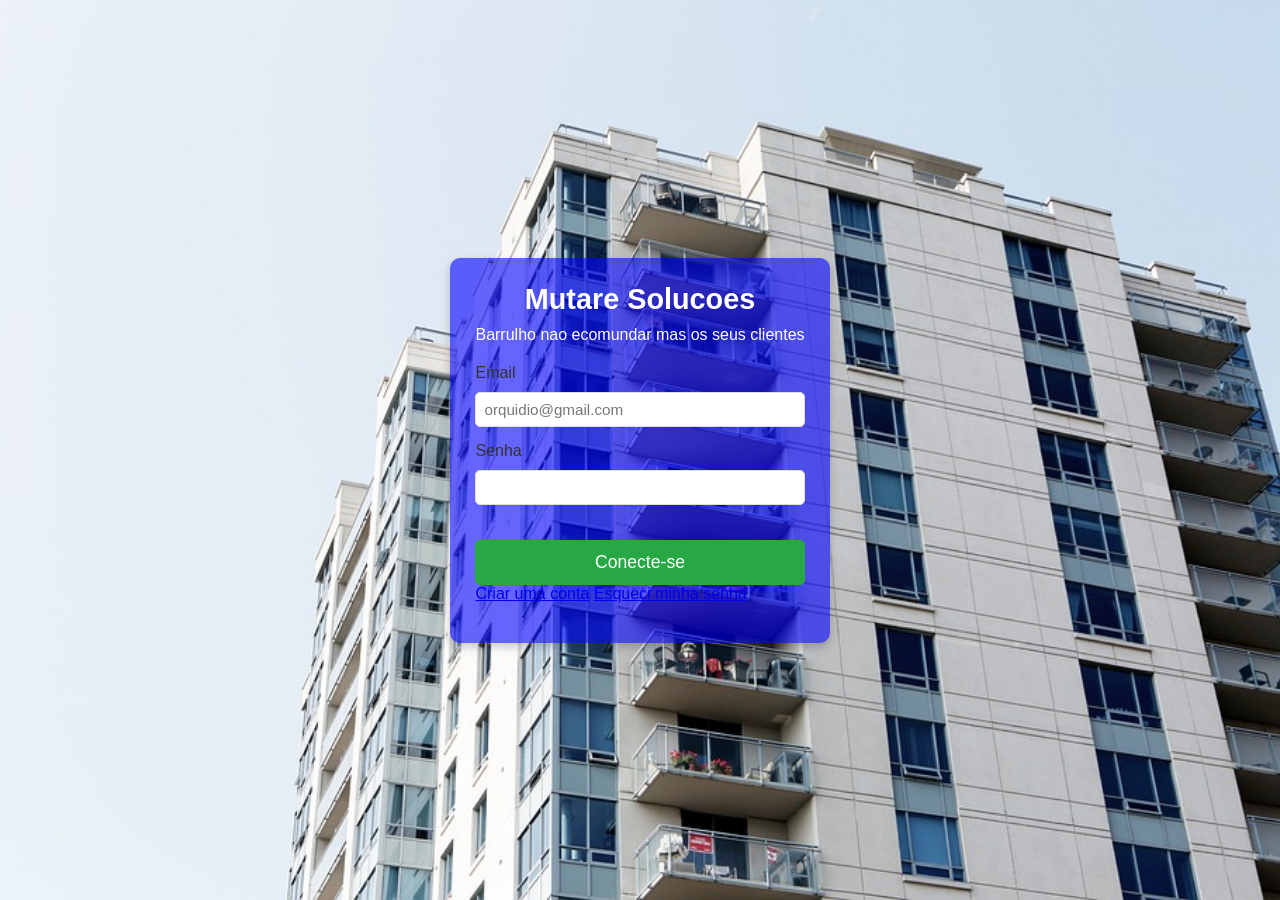
==== index.html @ 724ce1d7 "inicial commit" ====
<!DOCTYPE html>
<html lang="pt-br">
<head>
    <meta charset="UTF-8">
    <meta name="viewport" content="width=device-width, initial-scale=1.0">
    <link rel="stylesheet" href="/css/style.css">
    <title>Login</title>
</head>
<body>
    <div class="contenier">
        <div class="login">
            <div class="header">
                <h1> Mutare Solucoes </h1>
                <span> Barrulho nao ecomundar mas os seus clientes </span>
            </div>
            <div class="contenier-form">
                <!-- Alterar a action para o link da tela MenuP -->
                <form action="telaMenuP.html" method="GET">
                    <div>
                        <label for="email">Email</label>
                        <input type="email" placeholder="orquidio@gmail.com" id="email" required/>
                    </div>
                    <div>
                        <label for="password">Senha</label>
                        <input type="password" id="password" required/>
                    </div>
                    <!-- Botão de login que envia o formulário e redireciona para MenuP -->
                    <input type="submit" value="Conecte-se"/>
                    <div class="signup">
                        <a href="/telaCadastro.html">Criar uma conta</a>
                        <a href="#">Esqueci minha senha</a>
                    </div>
                </form>
            </div>
        </div>
    </div>
</body>
</html>
---- css/style.css ----
/* Reset de estilos */
* {
    margin: 0;
    padding: 0;
    box-sizing: border-box;
}

/* Estilo global do body */
body {
    height: 100vh;
    background: 
        url("/assets/condo-2618421_960_720.jpg") no-repeat center center fixed, /* Imagem de fundo */
        rgba(0, 0, 255, 0.5); /* Fundo azul com opacidade */
    background-size: cover; /* Faz a imagem cobrir toda a tela */
    background-repeat: no-repeat;
    display: flex; /* Usando flexbox para o conteúdo */
    justify-content: center; /* Centraliza horizontalmente */
    align-items: center; /* Centraliza verticalmente */
    font-family: Arial, sans-serif; /* Fonte padrão */
}

/* Estilo comum para containers e formulários */
.contenier {
    width: 100%;
    max-width: 380px; /* Largura ajustada para tornar o formulário mais compacto */
    background: rgba(0, 0, 255, 0.6); /* Cor de fundo azul com opacidade */
    padding: 25px;
    border-radius: 10px;
    box-shadow: 0 4px 10px rgba(0, 0, 0, 0.2); /* Sombra para o contêiner */
    display: flex;
    flex-direction: column;
    align-items: center;
}

/* Estilo do cabeçalho do formulário */
.header {
    text-align: center;
    color: white;
    margin-bottom: 20px;
}

.header h1 {
    font-size: 1.8rem;
    margin-bottom: 10px;
}

.header span {
    font-size: 1rem;
    display: block;
    margin-bottom: 20px;
}

/* Formulários */
.contenier-form {
    width: 100%;
}

form div {
    margin-bottom: 15px;
    width: 100%;
}

form label {
    display: block;
    font-size: 1rem;
    margin-bottom: 5px;
    color: white;
}

form input[type="email"],
form input[type="password"],
form input[type="text"],
form select,
form textarea,
form input[type="file"] {
    width: 100%;
    padding: 8px; /* Menos padding para ajustar o tamanho dos campos */
    margin-top: 5px;
    font-size: 0.95rem; /* Tamanho de fonte ajustado para caber melhor */
    border-radius: 5px;
    border: 1px solid #ddd;
}

/* Textarea para descrição */
form textarea {
    min-height: 100px; /* Ajustando altura do textarea */
    resize: vertical; /* Permite redimensionar apenas verticalmente */
}

/* Botão de envio do formulário */
form input[type="submit"] {
    width: 100%;
    padding: 12px 0; /* Ajustando o padding para tornar o botão mais proporcional */
    font-size: 1.1rem; /* Tamanho de fonte ligeiramente maior para o botão */
    background-color: #28a745;
    color: white;
    border: none;
    border-radius: 5px;
    cursor: pointer;
    margin-top: 20px;
    transition: background-color 0.3s ease;
}

form input[type="submit"]:hover {
    background-color: #218838;
}

/* Ajustes para inputs de arquivo */
form input[type="file"] {
    padding: 5px;
    border: none;
    background-color: #f7f7f7;
}

/* ---------------------------- Estilos para o Menu Principal (Com Sidebar) ---------------------------- */

/* Aplica o estilo de Menu Principal apenas quando a classe "menu-principal" está presente no body */
body.menu-principal {
    display: flex;
}

/* Sidebar (Menu Lateral) */
.sidebar {
    width: 250px;
    background-color: #007bff;
    color: white;
    padding: 20px;
    position: fixed; /* Fixa a sidebar no topo à esquerda */
    height: 100vh; /* Preenche toda a altura da tela */
    top: 0;
    left: 0;
    display: flex;
    flex-direction: column;
    align-items: flex-start; /* Alinha o conteúdo do menu à esquerda */
}

.sidebar .logo {
    text-align: center;
    margin-bottom: 40px;
}

.sidebar .logo img {
    width: 60px;
    height: auto;
    margin-bottom: 10px;
}

.sidebar nav ul {
    list-style: none;
    width: 100%;
    padding: 0;
}

.sidebar nav ul li {
    margin-bottom: 20px;
}

.sidebar nav ul li a {
    text-decoration: none;
    color: white;
    font-size: 1rem;
    display: block;
    padding: 10px;
    border-radius: 5px;
    transition: background-color 0.3s;
}

.sidebar nav ul li a:hover {
    background-color: #0056b3;
}

/* Conteúdo Principal (com a Sidebar) */
.main-content {
    margin-left: 250px; /* Espaço à esquerda para a sidebar */
    padding: 20px;
    flex-grow: 1;
}

/* Estilo para a tela de Cadastro de Residência */
h2 {
    font-size: 2rem;
    color: #333;
    margin-bottom: 20px;
}

/* Estilo para os campos do formulário de Residência */
form div {
    margin-bottom: 15px;
    width: 100%;
}

form label {
    display: block;
    font-size: 1rem;
    margin-bottom: 5px;
    color: #333;
}

form input[type="text"],
form textarea,
form input[type="file"] {
    width: 100%;
    padding: 8px; /* Ajuste do tamanho dos campos */
    margin-top: 5px;
    font-size: 0.95rem; /* Fontes menores para ajustar o tamanho */
    border-radius: 5px;
    border: 1px solid #ddd;
}

/* Textarea para Descrição da Residência */
form textarea {
    min-height: 100px; /* Ajustando a altura da área de texto */
}

/* Estilo para o botão de envio do formulário de Residência */
form input[type="submit"] {
    width: 100%;
    padding: 12px 0; /* Ajustando o padding do botão */
    font-size: 1.1rem;
    background-color: #28a745;
    color: white;
    border: none;
    border-radius: 5px;
    cursor: pointer;
    margin-top: 20px;
    transition: background-color 0.3s ease;
}

form input[type="submit"]:hover {
    background-color: #218838;
}

/* Ajustes para inputs de arquivo */
form input[type="file"] {
    padding: 5px;
    border: none;
    background-color: #f7f7f7;
}

/* ---------------------------- Estilos para outras páginas ---------------------------- */

/* Formatação para telas com conteúdo centralizado (como Cadastro e Login) */
body:not(.menu-principal) {
    display: flex;
    justify-content: center; /* Centraliza conteúdo para outras telas */
    align-items: center;
    height: 100vh;
}

.content {
    /* Área principal do conteúdo */
}
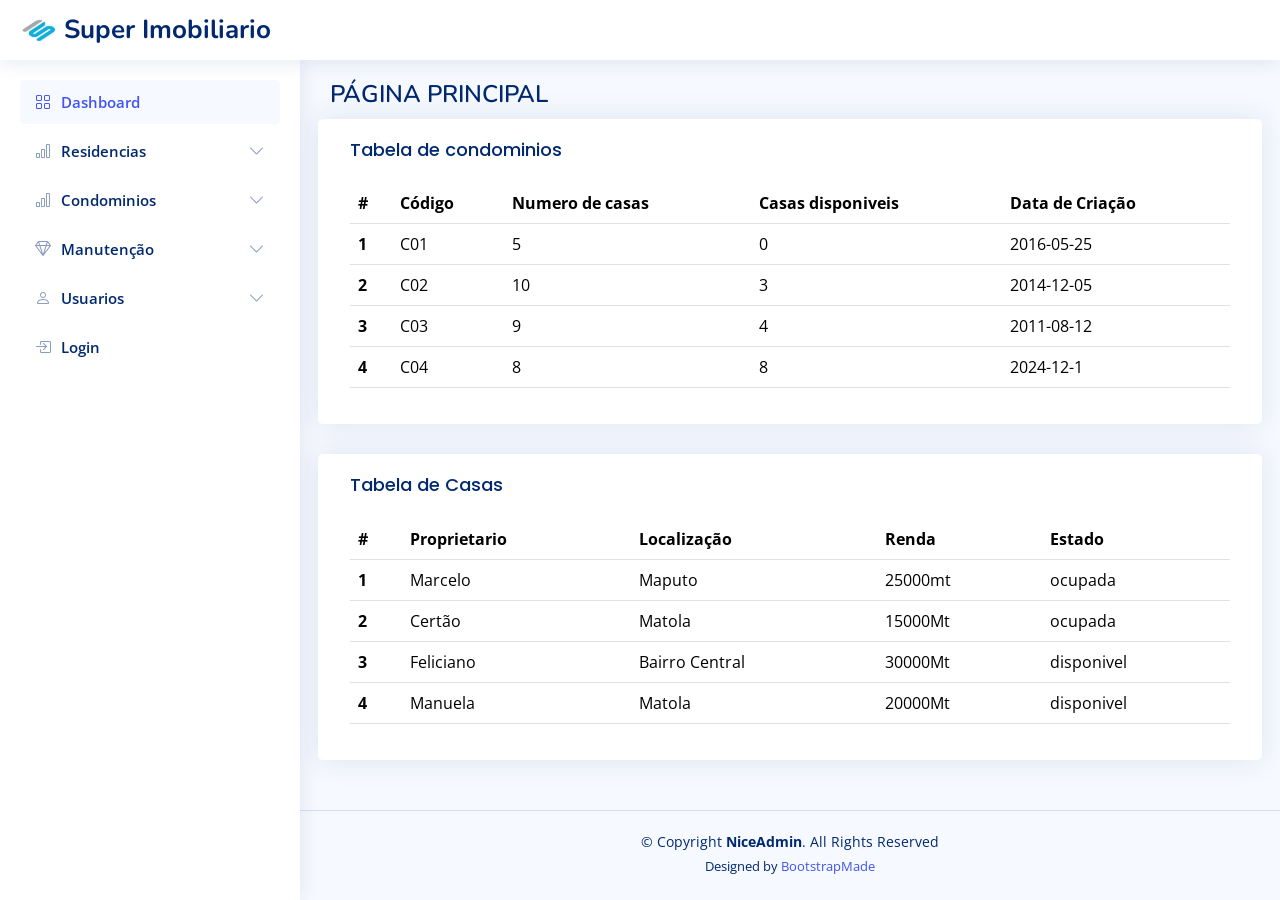
==== commit fb467dcd: "control commit" ====
--- a/index.html
+++ b/index.html
@@ -1,38 +1,313 @@
 <!DOCTYPE html>
-<html lang="pt-br">
+<html lang="en">
+
 <head>
-    <meta charset="UTF-8">
-    <meta name="viewport" content="width=device-width, initial-scale=1.0">
-    <link rel="stylesheet" href="/css/style.css">
-    <title>Login</title>
+  <meta charset="utf-8">
+  <meta content="width=device-width, initial-scale=1.0" name="viewport">
+
+  <title>Admin Imobiliario</title>
+  <meta content="" name="description">
+  <meta content="" name="keywords">
+
+  <!-- Favicons -->
+  <link href="assets/img/mutareLogo.jpg" rel="icon">
+  <link href="assets/img/mutareLogo.jpg" rel="icon">
+
+  <!-- Google Fonts -->
+  <link href="https://fonts.gstatic.com" rel="preconnect">
+  <link href="https://fonts.googleapis.com/css?family=Open+Sans:300,300i,400,400i,600,600i,700,700i|Nunito:300,300i,400,400i,600,600i,700,700i|Poppins:300,300i,400,400i,500,500i,600,600i,700,700i" rel="stylesheet">
+
+  <!-- Vendor CSS Files -->
+  <link href="assets/vendor/bootstrap/css/bootstrap.min.css" rel="stylesheet">
+  <link href="assets/vendor/bootstrap-icons/bootstrap-icons.css" rel="stylesheet">
+  <link href="assets/vendor/boxicons/css/boxicons.min.css" rel="stylesheet">
+  <link href="assets/vendor/quill/quill.snow.css" rel="stylesheet">
+  <link href="assets/vendor/quill/quill.bubble.css" rel="stylesheet">
+  <link href="assets/vendor/remixicon/remixicon.css" rel="stylesheet">
+  <link href="assets/vendor/simple-datatables/style.css" rel="stylesheet">
+
+  <!-- Template Main CSS File -->
+  <link href="assets/css/style.css" rel="stylesheet">
 </head>
+
 <body>
-    <div class="contenier">
-        <div class="login">
-            <div class="header">
-                <h1> Mutare Solucoes </h1>
-                <span> Barrulho nao ecomundar mas os seus clientes </span>
-            </div>
-            <div class="contenier-form">
-                <!-- Alterar a action para o link da tela MenuP -->
-                <form action="telaMenuP.html" method="GET">
-                    <div>
-                        <label for="email">Email</label>
-                        <input type="email" placeholder="orquidio@gmail.com" id="email" required/>
-                    </div>
-                    <div>
-                        <label for="password">Senha</label>
-                        <input type="password" id="password" required/>
-                    </div>
-                    <!-- Botão de login que envia o formulário e redireciona para MenuP -->
-                    <input type="submit" value="Conecte-se"/>
-                    <div class="signup">
-                        <a href="/telaCadastro.html">Criar uma conta</a>
-                        <a href="#">Esqueci minha senha</a>
-                    </div>
-                </form>
-            </div>
+
+  <!-- ======= Header ======= -->
+  <header id="header" class="header fixed-top d-flex align-items-center">
+
+    <div class="d-flex align-items-center justify-content-between">
+
+      <a href="index.html" class="logo d-flex align-items-center">
+        <img src="assets/img/mutareLogo.jpg" alt="">
+        <span class="d-none d-lg-block">Super Imobiliario</span>
+      </a>
+    </div><!-- End Logo -->
+
+  </header><!-- End Header -->
+
+  <!-- ======= Sidebar ======= -->
+  <aside id="sidebar" class="sidebar">
+
+    <ul class="sidebar-nav" id="sidebar-nav">
+
+      <!-- Dashboard Nav -->
+      <li class="nav-item">
+        <a class="nav-link " href="index.html">
+          <i class="bi bi-grid"></i>
+          <span>Dashboard</span>
+        </a>
+      </li><!-- End Dashboard Nav -->
+
+      <!-- Residencias Nav -->
+      <li class="nav-item">
+        <a class="nav-link collapsed" data-bs-target="#concurso-nav" data-bs-toggle="collapse" href="#">
+          <i class="bi bi-bar-chart"></i><span>Residencias</span><i class="bi bi-chevron-down ms-auto"></i>
+        </a>
+        <ul id="concurso-nav" class="nav-content collapse " data-bs-parent="#sidebar-nav">
+          <li>
+            <a href="pages-Criar Nova Residencia.html">
+              <i class="bi bi-circle"></i><span>Nova Residencia</span>
+            </a>
+          </li>
+          <li>
+            <a href="pages-Listar Residencias.html">
+              <i class="bi bi-circle"></i><span>Listar</span>
+            </a>
+          </li>
+        </ul>
+      </li><!-- End Residencias Nav -->
+
+      <!-- Condominios Nav -->
+      <li class="nav-item">
+              <a class="nav-link collapsed" data-bs-target="#material-nav" data-bs-toggle="collapse" href="#">
+                <i class="bi bi-bar-chart"></i><span>Condominios</span><i class="bi bi-chevron-down ms-auto"></i>
+              </a>
+              <ul id="material-nav" class="nav-content collapse " data-bs-parent="#sidebar-nav">
+                <li>
+                  <a href="pages-Criar Novo Condominio.html">
+                    <i class="bi bi-circle"></i><span>Criar Novo</span>
+                  </a>
+                </li>
+                <li>
+                  <a href="pages-Listar Condominio.html">
+                    <i class="bi bi-circle"></i><span>Listar</span>
+                  </a>
+                </li>
+              </ul>
+      </li><!-- Condominios Nav -->
+
+      <!-- manutenção Nav -->
+      <li class="nav-item">
+              <a class="nav-link collapsed" data-bs-target="#manutenção-nav" data-bs-toggle="collapse" href="#">
+                <i class="bi bi-gem"></i><span>Manutenção</span><i class="bi bi-chevron-down ms-auto"></i>
+              </a>
+              <ul id="manutenção-nav" class="nav-content collapse " data-bs-parent="#sidebar-nav">
+                <li>
+                  <a href="pages-Criar Nova Manutencao.html">
+                    <i class="bi bi-circle"></i><span>Criar Novo</span>
+                  </a>
+                </li>
+                <li>
+                  <a href="pages-Listar Manutencoes.html">
+                    <i class="bi bi-circle"></i><span>Listar</span>
+                  </a>
+                </li>
+              </ul>
+      </li><!-- Manutenções Nav -->
+
+      <!-- Usuarios Nav -->
+      <li class="nav-item">
+        <a class="nav-link collapsed" data-bs-target="#funcionario-nav" data-bs-toggle="collapse" href="#">
+          <i class="bi bi-person"></i><span>Usuarios</span><i class="bi bi-chevron-down ms-auto"></i>
+        </a>
+        <ul id="funcionario-nav" class="nav-content collapse " data-bs-parent="#sidebar-nav">
+          <li>
+            <a href="pages-Criar Novo Usuario.html">
+              <i class="bi bi-circle"></i><span>Novo Usuario</span>
+            </a>
+          </li>
+          <li>
+            <a href="pages-Listar Usuarios.html">
+              <i class="bi bi-circle"></i><span>Listar</span>
+            </a>
+          </li>
+          <li>
+            <a href="pages-Perfil Usuario.html">
+              <i class="bi bi-circle"></i><span>Perfil</span>
+            </a>
+          </li>
+        </ul>
+      </li><!-- End Usuarios Nav -->
+
+      <!-- Login Page Nav -->
+      <li class="nav-item">
+        <a class="nav-link collapsed" href="pages-login.html">
+          <i class="bi bi-box-arrow-in-right"></i>
+          <span>Login</span>
+        </a>
+      </li><!-- End Login Page Nav -->
+
+    </ul>
+
+  </aside><!-- End Sidebar-->
+
+  <!-- ======= Main ======= -->
+  <main id="main" class="main">
+
+    <div class="pagetitle">
+      <h1>PÁGINA PRINCIPAL</h1>
+
+    </div><!-- End Page Title -->
+
+    <!-- Condominios -->
+    <section class="section faq">
+      <div class="row">
+      
+        <div class="card">
+          <div class="card-body">
+            <h5 class="card-title">Tabela de condominios</h5>
+
+            <!-- Table with hoverable rows -->
+            <table class="table table-hover">
+              <thead>
+                <tr>
+                  <th scope="col">#</th>
+                  <th scope="col">Código</th>
+                  <th scope="col">Numero de casas</th>
+                  <th scope="col">Casas disponiveis</th>
+                  <th scope="col">Data de Criação</th>
+                </tr>
+              </thead>
+              <tbody>
+                <tr>
+                  <th scope="row">1</th>
+                  <td>C01</td>
+                  <td>5</td>
+                  <td>0</td>
+                  <td>2016-05-25</td>
+                </tr>
+                <tr>
+                  <th scope="row">2</th>
+                  <td>C02</td>
+                  <td>10</td>
+                  <td>3</td>
+                  <td>2014-12-05</td>
+                </tr>
+                <tr>
+                  <th scope="row">3</th>
+                  <td>C03</td>
+                  <td>9</td>
+                  <td>4</td>
+                  <td>2011-08-12</td>
+                </tr>
+                <tr>
+                  <th scope="row">4</th>
+                  <td>C04</td>
+                  <td>8</td>
+                  <td>8</td>
+                  <td>2024-12-1</td>
+                </tr>
+              </tbody>
+            </table>
+            <!-- End Table with hoverable rows -->
+
+          </div>
         </div>
+
+      </div>
+
+    </section><!-- End Condominios -->
+
+    <!-- Casas -->
+    <section class="section faq">
+      <div class="row">
+      
+        <div class="card">
+          <div class="card-body">
+            <h5 class="card-title">Tabela de Casas</h5>
+
+            <!-- Table with hoverable rows -->
+            <table class="table table-hover">
+              <thead>
+                <tr>
+                  <th scope="col">#</th>
+                  <th scope="col">Proprietario</th>
+                  <th scope="col">Localização</th>
+                  <th scope="col">Renda</th>
+                  <th scope="col">Estado</th>
+                </tr>
+              </thead>
+              <tbody>
+                <tr>
+                  <th scope="row">1</th>
+                  <td>Marcelo</td>
+                  <td>Maputo</td>
+                  <td>25000mt</td>
+                  <td>ocupada</td>
+                </tr>
+                <tr>
+                  <th scope="row">2</th>
+                  <td>Certão</td>
+                  <td>Matola</td>
+                  <td>15000Mt</td>
+                  <td>ocupada</td>
+                </tr>
+                <tr>
+                  <th scope="row">3</th>
+                  <td>Feliciano</td>
+                  <td>Bairro Central</td>
+                  <td>30000Mt</td>
+                  <td>disponivel</td>
+                </tr>
+                <tr>
+                  <th scope="row">4</th>
+                  <td>Manuela</td>
+                  <td>Matola</td>
+                  <td>20000Mt</td>
+                  <td>disponivel</td>
+                </tr>
+              </tbody>
+            </table>
+            <!-- End Table with hoverable rows -->
+
+          </div>
+        </div>
+
+      </div>
+
+    </section><!-- End Casas -->
+
+  </main><!-- End Main -->
+
+  <!-- ======= Footer ======= -->
+  <footer id="footer" class="footer">
+    <div class="copyright">
+      &copy; Copyright <strong><span>NiceAdmin</span></strong>. All Rights Reserved
     </div>
+    <div class="credits">
+      <!-- All the links in the footer should remain intact. -->
+      <!-- You can delete the links only if you purchased the pro version. -->
+      <!-- Licensing information: https://bootstrapmade.com/license/ -->
+      <!-- Purchase the pro version with working PHP/AJAX contact form: https://bootstrapmade.com/nice-admin-bootstrap-admin-html-template/ -->
+      Designed by <a href="https://bootstrapmade.com/">BootstrapMade</a>
+    </div>
+  </footer><!-- End Footer -->
+
+  <a href="#" class="back-to-top d-flex align-items-center justify-content-center"><i class="bi bi-arrow-up-short"></i></a>
+
+  <!-- Vendor JS Files -->
+  <script src="assets/vendor/apexcharts/apexcharts.min.js"></script>
+  <script src="assets/vendor/bootstrap/js/bootstrap.bundle.min.js"></script>
+  <script src="assets/vendor/chart.js/chart.umd.js"></script>
+  <script src="assets/vendor/echarts/echarts.min.js"></script>
+  <script src="assets/vendor/quill/quill.js"></script>
+  <script src="assets/vendor/simple-datatables/simple-datatables.js"></script>
+  <script src="assets/vendor/tinymce/tinymce.min.js"></script>
+  <script src="assets/vendor/php-email-form/validate.js"></script>
+
+  <!-- Template Main JS File -->
+  <script src="assets/js/main.js"></script>
+
 </body>
-</html>
+
+</html>
--- a/assets/vendor/quill/quill.snow.css
+++ b/assets/vendor/quill/quill.snow.css
@@ -0,0 +1,10 @@
+/*!
+ * Quill Editor v2.0.2
+ * https://quilljs.com
+ * Copyright (c) 2017-2024, Slab
+ * Copyright (c) 2014, Jason Chen
+ * Copyright (c) 2013, salesforce.com
+ */
+.ql-container{box-sizing:border-box;font-family:Helvetica,Arial,sans-serif;font-size:13px;height:100%;margin:0;position:relative}.ql-container.ql-disabled .ql-tooltip{visibility:hidden}.ql-container:not(.ql-disabled) li[data-list=checked] > .ql-ui,.ql-container:not(.ql-disabled) li[data-list=unchecked] > .ql-ui{cursor:pointer}.ql-clipboard{left:-100000px;height:1px;overflow-y:hidden;position:absolute;top:50%}.ql-clipboard p{margin:0;padding:0}.ql-editor{box-sizing:border-box;counter-reset:list-0 list-1 list-2 list-3 list-4 list-5 list-6 list-7 list-8 list-9;line-height:1.42;height:100%;outline:none;overflow-y:auto;padding:12px 15px;tab-size:4;-moz-tab-size:4;text-align:left;white-space:pre-wrap;word-wrap:break-word}.ql-editor > *{cursor:text}.ql-editor p,.ql-editor ol,.ql-editor pre,.ql-editor blockquote,.ql-editor h1,.ql-editor h2,.ql-editor h3,.ql-editor h4,.ql-editor h5,.ql-editor h6{margin:0;padding:0}@supports (counter-set:none){.ql-editor p,.ql-editor h1,.ql-editor h2,.ql-editor h3,.ql-editor h4,.ql-editor h5,.ql-editor h6{counter-set:list-0 list-1 list-2 list-3 list-4 list-5 list-6 list-7 list-8 list-9}}@supports not (counter-set:none){.ql-editor p,.ql-editor h1,.ql-editor h2,.ql-editor h3,.ql-editor h4,.ql-editor h5,.ql-editor h6{counter-reset:list-0 list-1 list-2 list-3 list-4 list-5 list-6 list-7 list-8 list-9}}.ql-editor table{border-collapse:collapse}.ql-editor td{border:1px solid #000;padding:2px 5px}.ql-editor ol{padding-left:1.5em}.ql-editor li{list-style-type:none;padding-left:1.5em;position:relative}.ql-editor li > .ql-ui:before{display:inline-block;margin-left:-1.5em;margin-right:.3em;text-align:right;white-space:nowrap;width:1.2em}.ql-editor li[data-list=checked] > .ql-ui,.ql-editor li[data-list=unchecked] > .ql-ui{color:#777}.ql-editor li[data-list=bullet] > .ql-ui:before{content:'\2022'}.ql-editor li[data-list=checked] > .ql-ui:before{content:'\2611'}.ql-editor li[data-list=unchecked] > .ql-ui:before{content:'\2610'}@supports (counter-set:none){.ql-editor li[data-list]{counter-set:list-1 list-2 list-3 list-4 list-5 list-6 list-7 list-8 list-9}}@supports not (counter-set:none){.ql-editor li[data-list]{counter-reset:list-1 list-2 list-3 list-4 list-5 list-6 list-7 list-8 list-9}}.ql-editor li[data-list=ordered]{counter-increment:list-0}.ql-editor li[data-list=ordered] > .ql-ui:before{content:counter(list-0, decimal) '. '}.ql-editor li[data-list=ordered].ql-indent-1{counter-increment:list-1}.ql-editor li[data-list=ordered].ql-indent-1 > .ql-ui:before{content:counter(list-1, lower-alpha) '. '}@supports (counter-set:none){.ql-editor li[data-list].ql-indent-1{counter-set:list-2 list-3 list-4 list-5 list-6 list-7 list-8 list-9}}@supports not (counter-set:none){.ql-editor li[data-list].ql-indent-1{counter-reset:list-2 list-3 list-4 list-5 list-6 list-7 list-8 list-9}}.ql-editor li[data-list=ordered].ql-indent-2{counter-increment:list-2}.ql-editor li[data-list=ordered].ql-indent-2 > .ql-ui:before{content:counter(list-2, lower-roman) '. '}@supports (counter-set:none){.ql-editor li[data-list].ql-indent-2{counter-set:list-3 list-4 list-5 list-6 list-7 list-8 list-9}}@supports not (counter-set:none){.ql-editor li[data-list].ql-indent-2{counter-reset:list-3 list-4 list-5 list-6 list-7 list-8 list-9}}.ql-editor li[data-list=ordered].ql-indent-3{counter-increment:list-3}.ql-editor li[data-list=ordered].ql-indent-3 > .ql-ui:before{content:counter(list-3, decimal) '. '}@supports (counter-set:none){.ql-editor li[data-list].ql-indent-3{counter-set:list-4 list-5 list-6 list-7 list-8 list-9}}@supports not (counter-set:none){.ql-editor li[data-list].ql-indent-3{counter-reset:list-4 list-5 list-6 list-7 list-8 list-9}}.ql-editor li[data-list=ordered].ql-indent-4{counter-increment:list-4}.ql-editor li[data-list=ordered].ql-indent-4 > .ql-ui:before{content:counter(list-4, lower-alpha) '. '}@supports (counter-set:none){.ql-editor li[data-list].ql-indent-4{counter-set:list-5 list-6 list-7 list-8 list-9}}@supports not (counter-set:none){.ql-editor li[data-list].ql-indent-4{counter-reset:list-5 list-6 list-7 list-8 list-9}}.ql-editor li[data-list=ordered].ql-indent-5{counter-increment:list-5}.ql-editor li[data-list=ordered].ql-indent-5 > .ql-ui:before{content:counter(list-5, lower-roman) '. '}@supports (counter-set:none){.ql-editor li[data-list].ql-indent-5{counter-set:list-6 list-7 list-8 list-9}}@supports not (counter-set:none){.ql-editor li[data-list].ql-indent-5{counter-reset:list-6 list-7 list-8 list-9}}.ql-editor li[data-list=ordered].ql-indent-6{counter-increment:list-6}.ql-editor li[data-list=ordered].ql-indent-6 > .ql-ui:before{content:counter(list-6, decimal) '. '}@supports (counter-set:none){.ql-editor li[data-list].ql-indent-6{counter-set:list-7 list-8 list-9}}@supports not (counter-set:none){.ql-editor li[data-list].ql-indent-6{counter-reset:list-7 list-8 list-9}}.ql-editor li[data-list=ordered].ql-indent-7{counter-increment:list-7}.ql-editor li[data-list=ordered].ql-indent-7 > .ql-ui:before{content:counter(list-7, lower-alpha) '. '}@supports (counter-set:none){.ql-editor li[data-list].ql-indent-7{counter-set:list-8 list-9}}@supports not (counter-set:none){.ql-editor li[data-list].ql-indent-7{counter-reset:list-8 list-9}}.ql-editor li[data-list=ordered].ql-indent-8{counter-increment:list-8}.ql-editor li[data-list=ordered].ql-indent-8 > .ql-ui:before{content:counter(list-8, lower-roman) '. '}@supports (counter-set:none){.ql-editor li[data-list].ql-indent-8{counter-set:list-9}}@supports not (counter-set:none){.ql-editor li[data-list].ql-indent-8{counter-reset:list-9}}.ql-editor li[data-list=ordered].ql-indent-9{counter-increment:list-9}.ql-editor li[data-list=ordered].ql-indent-9 > .ql-ui:before{content:counter(list-9, decimal) '. '}.ql-editor .ql-indent-1:not(.ql-direction-rtl){padding-left:3em}.ql-editor li.ql-indent-1:not(.ql-direction-rtl){padding-left:4.5em}.ql-editor .ql-indent-1.ql-direction-rtl.ql-align-right{padding-right:3em}.ql-editor li.ql-indent-1.ql-direction-rtl.ql-align-right{padding-right:4.5em}.ql-editor .ql-indent-2:not(.ql-direction-rtl){padding-left:6em}.ql-editor li.ql-indent-2:not(.ql-direction-rtl){padding-left:7.5em}.ql-editor .ql-indent-2.ql-direction-rtl.ql-align-right{padding-right:6em}.ql-editor li.ql-indent-2.ql-direction-rtl.ql-align-right{padding-right:7.5em}.ql-editor .ql-indent-3:not(.ql-direction-rtl){padding-left:9em}.ql-editor li.ql-indent-3:not(.ql-direction-rtl){padding-left:10.5em}.ql-editor .ql-indent-3.ql-direction-rtl.ql-align-right{padding-right:9em}.ql-editor li.ql-indent-3.ql-direction-rtl.ql-align-right{padding-right:10.5em}.ql-editor .ql-indent-4:not(.ql-direction-rtl){padding-left:12em}.ql-editor li.ql-indent-4:not(.ql-direction-rtl){padding-left:13.5em}.ql-editor .ql-indent-4.ql-direction-rtl.ql-align-right{padding-right:12em}.ql-editor li.ql-indent-4.ql-direction-rtl.ql-align-right{padding-right:13.5em}.ql-editor .ql-indent-5:not(.ql-direction-rtl){padding-left:15em}.ql-editor li.ql-indent-5:not(.ql-direction-rtl){padding-left:16.5em}.ql-editor .ql-indent-5.ql-direction-rtl.ql-align-right{padding-right:15em}.ql-editor li.ql-indent-5.ql-direction-rtl.ql-align-right{padding-right:16.5em}.ql-editor .ql-indent-6:not(.ql-direction-rtl){padding-left:18em}.ql-editor li.ql-indent-6:not(.ql-direction-rtl){padding-left:19.5em}.ql-editor .ql-indent-6.ql-direction-rtl.ql-align-right{padding-right:18em}.ql-editor li.ql-indent-6.ql-direction-rtl.ql-align-right{padding-right:19.5em}.ql-editor .ql-indent-7:not(.ql-direction-rtl){padding-left:21em}.ql-editor li.ql-indent-7:not(.ql-direction-rtl){padding-left:22.5em}.ql-editor .ql-indent-7.ql-direction-rtl.ql-align-right{padding-right:21em}.ql-editor li.ql-indent-7.ql-direction-rtl.ql-align-right{padding-right:22.5em}.ql-editor .ql-indent-8:not(.ql-direction-rtl){padding-left:24em}.ql-editor li.ql-indent-8:not(.ql-direction-rtl){padding-left:25.5em}.ql-editor .ql-indent-8.ql-direction-rtl.ql-align-right{padding-right:24em}.ql-editor li.ql-indent-8.ql-direction-rtl.ql-align-right{padding-right:25.5em}.ql-editor .ql-indent-9:not(.ql-direction-rtl){padding-left:27em}.ql-editor li.ql-indent-9:not(.ql-direction-rtl){padding-left:28.5em}.ql-editor .ql-indent-9.ql-direction-rtl.ql-align-right{padding-right:27em}.ql-editor li.ql-indent-9.ql-direction-rtl.ql-align-right{padding-right:28.5em}.ql-editor li.ql-direction-rtl{padding-right:1.5em}.ql-editor li.ql-direction-rtl > .ql-ui:before{margin-left:.3em;margin-right:-1.5em;text-align:left}.ql-editor table{table-layout:fixed;width:100%}.ql-editor table td{outline:none}.ql-editor .ql-code-block-container{font-family:monospace}.ql-editor .ql-video{display:block;max-width:100%}.ql-editor .ql-video.ql-align-center{margin:0 auto}.ql-editor .ql-video.ql-align-right{margin:0 0 0 auto}.ql-editor .ql-bg-black{background-color:#000}.ql-editor .ql-bg-red{background-color:#e60000}.ql-editor .ql-bg-orange{background-color:#f90}.ql-editor .ql-bg-yellow{background-color:#ff0}.ql-editor .ql-bg-green{background-color:#008a00}.ql-editor .ql-bg-blue{background-color:#06c}.ql-editor .ql-bg-purple{background-color:#93f}.ql-editor .ql-color-white{color:#fff}.ql-editor .ql-color-red{color:#e60000}.ql-editor .ql-color-orange{color:#f90}.ql-editor .ql-color-yellow{color:#ff0}.ql-editor .ql-color-green{color:#008a00}.ql-editor .ql-color-blue{color:#06c}.ql-editor .ql-color-purple{color:#93f}.ql-editor .ql-font-serif{font-family:Georgia,Times New Roman,serif}.ql-editor .ql-font-monospace{font-family:Monaco,Courier New,monospace}.ql-editor .ql-size-small{font-size:.75em}.ql-editor .ql-size-large{font-size:1.5em}.ql-editor .ql-size-huge{font-size:2.5em}.ql-editor .ql-direction-rtl{direction:rtl;text-align:inherit}.ql-editor .ql-align-center{text-align:center}.ql-editor .ql-align-justify{text-align:justify}.ql-editor .ql-align-right{text-align:right}.ql-editor .ql-ui{position:absolute}.ql-editor.ql-blank::before{color:rgba(0,0,0,0.6);content:attr(data-placeholder);font-style:italic;left:15px;pointer-events:none;position:absolute;right:15px}.ql-snow.ql-toolbar:after,.ql-snow .ql-toolbar:after{clear:both;content:'';display:table}.ql-snow.ql-toolbar button,.ql-snow .ql-toolbar button{background:none;border:none;cursor:pointer;display:inline-block;float:left;height:24px;padding:3px 5px;width:28px}.ql-snow.ql-toolbar button svg,.ql-snow .ql-toolbar button svg{float:left;height:100%}.ql-snow.ql-toolbar button:active:hover,.ql-snow .ql-toolbar button:active:hover{outline:none}.ql-snow.ql-toolbar input.ql-image[type=file],.ql-snow .ql-toolbar input.ql-image[type=file]{display:none}.ql-snow.ql-toolbar button:hover,.ql-snow .ql-toolbar button:hover,.ql-snow.ql-toolbar button:focus,.ql-snow .ql-toolbar button:focus,.ql-snow.ql-toolbar button.ql-active,.ql-snow .ql-toolbar button.ql-active,.ql-snow.ql-toolbar .ql-picker-label:hover,.ql-snow .ql-toolbar .ql-picker-label:hover,.ql-snow.ql-toolbar .ql-picker-label.ql-active,.ql-snow .ql-toolbar .ql-picker-label.ql-active,.ql-snow.ql-toolbar .ql-picker-item:hover,.ql-snow .ql-toolbar .ql-picker-item:hover,.ql-snow.ql-toolbar .ql-picker-item.ql-selected,.ql-snow .ql-toolbar .ql-picker-item.ql-selected{color:#06c}.ql-snow.ql-toolbar button:hover .ql-fill,.ql-snow .ql-toolbar button:hover .ql-fill,.ql-snow.ql-toolbar button:focus .ql-fill,.ql-snow .ql-toolbar button:focus .ql-fill,.ql-snow.ql-toolbar button.ql-active .ql-fill,.ql-snow .ql-toolbar button.ql-active .ql-fill,.ql-snow.ql-toolbar .ql-picker-label:hover .ql-fill,.ql-snow .ql-toolbar .ql-picker-label:hover .ql-fill,.ql-snow.ql-toolbar .ql-picker-label.ql-active .ql-fill,.ql-snow .ql-toolbar .ql-picker-label.ql-active .ql-fill,.ql-snow.ql-toolbar .ql-picker-item:hover .ql-fill,.ql-snow .ql-toolbar .ql-picker-item:hover .ql-fill,.ql-snow.ql-toolbar .ql-picker-item.ql-selected .ql-fill,.ql-snow .ql-toolbar .ql-picker-item.ql-selected .ql-fill,.ql-snow.ql-toolbar button:hover .ql-stroke.ql-fill,.ql-snow .ql-toolbar button:hover .ql-stroke.ql-fill,.ql-snow.ql-toolbar button:focus .ql-stroke.ql-fill,.ql-snow .ql-toolbar button:focus .ql-stroke.ql-fill,.ql-snow.ql-toolbar button.ql-active .ql-stroke.ql-fill,.ql-snow .ql-toolbar button.ql-active .ql-stroke.ql-fill,.ql-snow.ql-toolbar .ql-picker-label:hover .ql-stroke.ql-fill,.ql-snow .ql-toolbar .ql-picker-label:hover .ql-stroke.ql-fill,.ql-snow.ql-toolbar .ql-picker-label.ql-active .ql-stroke.ql-fill,.ql-snow .ql-toolbar .ql-picker-label.ql-active .ql-stroke.ql-fill,.ql-snow.ql-toolbar .ql-picker-item:hover .ql-stroke.ql-fill,.ql-snow .ql-toolbar .ql-picker-item:hover .ql-stroke.ql-fill,.ql-snow.ql-toolbar .ql-picker-item.ql-selected .ql-stroke.ql-fill,.ql-snow .ql-toolbar .ql-picker-item.ql-selected .ql-stroke.ql-fill{fill:#06c}.ql-snow.ql-toolbar button:hover .ql-stroke,.ql-snow .ql-toolbar button:hover .ql-stroke,.ql-snow.ql-toolbar button:focus .ql-stroke,.ql-snow .ql-toolbar button:focus .ql-stroke,.ql-snow.ql-toolbar button.ql-active .ql-stroke,.ql-snow .ql-toolbar button.ql-active .ql-stroke,.ql-snow.ql-toolbar .ql-picker-label:hover .ql-stroke,.ql-snow .ql-toolbar .ql-picker-label:hover .ql-stroke,.ql-snow.ql-toolbar .ql-picker-label.ql-active .ql-stroke,.ql-snow .ql-toolbar .ql-picker-label.ql-active .ql-stroke,.ql-snow.ql-toolbar .ql-picker-item:hover .ql-stroke,.ql-snow .ql-toolbar .ql-picker-item:hover .ql-stroke,.ql-snow.ql-toolbar .ql-picker-item.ql-selected .ql-stroke,.ql-snow .ql-toolbar .ql-picker-item.ql-selected .ql-stroke,.ql-snow.ql-toolbar button:hover .ql-stroke-miter,.ql-snow .ql-toolbar button:hover .ql-stroke-miter,.ql-snow.ql-toolbar button:focus .ql-stroke-miter,.ql-snow .ql-toolbar button:focus .ql-stroke-miter,.ql-snow.ql-toolbar button.ql-active .ql-stroke-miter,.ql-snow .ql-toolbar button.ql-active .ql-stroke-miter,.ql-snow.ql-toolbar .ql-picker-label:hover .ql-stroke-miter,.ql-snow .ql-toolbar .ql-picker-label:hover .ql-stroke-miter,.ql-snow.ql-toolbar .ql-picker-label.ql-active .ql-stroke-miter,.ql-snow .ql-toolbar .ql-picker-label.ql-active .ql-stroke-miter,.ql-snow.ql-toolbar .ql-picker-item:hover .ql-stroke-miter,.ql-snow .ql-toolbar .ql-picker-item:hover .ql-stroke-miter,.ql-snow.ql-toolbar .ql-picker-item.ql-selected .ql-stroke-miter,.ql-snow .ql-toolbar .ql-picker-item.ql-selected .ql-stroke-miter{stroke:#06c}@media (pointer:coarse){.ql-snow.ql-toolbar button:hover:not(.ql-active),.ql-snow .ql-toolbar button:hover:not(.ql-active){color:#444}.ql-snow.ql-toolbar button:hover:not(.ql-active) .ql-fill,.ql-snow .ql-toolbar button:hover:not(.ql-active) .ql-fill,.ql-snow.ql-toolbar button:hover:not(.ql-active) .ql-stroke.ql-fill,.ql-snow .ql-toolbar button:hover:not(.ql-active) .ql-stroke.ql-fill{fill:#444}.ql-snow.ql-toolbar button:hover:not(.ql-active) .ql-stroke,.ql-snow .ql-toolbar button:hover:not(.ql-active) .ql-stroke,.ql-snow.ql-toolbar button:hover:not(.ql-active) .ql-stroke-miter,.ql-snow .ql-toolbar button:hover:not(.ql-active) .ql-stroke-miter{stroke:#444}}.ql-snow{box-sizing:border-box}.ql-snow *{box-sizing:border-box}.ql-snow .ql-hidden{display:none}.ql-snow .ql-out-bottom,.ql-snow .ql-out-top{visibility:hidden}.ql-snow .ql-tooltip{position:absolute;transform:translateY(10px)}.ql-snow .ql-tooltip a{cursor:pointer;text-decoration:none}.ql-snow .ql-tooltip.ql-flip{transform:translateY(-10px)}.ql-snow .ql-formats{display:inline-block;vertical-align:middle}.ql-snow .ql-formats:after{clear:both;content:'';display:table}.ql-snow .ql-stroke{fill:none;stroke:#444;stroke-linecap:round;stroke-linejoin:round;stroke-width:2}.ql-snow .ql-stroke-miter{fill:none;stroke:#444;stroke-miterlimit:10;stroke-width:2}.ql-snow .ql-fill,.ql-snow .ql-stroke.ql-fill{fill:#444}.ql-snow .ql-empty{fill:none}.ql-snow .ql-even{fill-rule:evenodd}.ql-snow .ql-thin,.ql-snow .ql-stroke.ql-thin{stroke-width:1}.ql-snow .ql-transparent{opacity:.4}.ql-snow .ql-direction svg:last-child{display:none}.ql-snow .ql-direction.ql-active svg:last-child{display:inline}.ql-snow .ql-direction.ql-active svg:first-child{display:none}.ql-snow .ql-editor h1{font-size:2em}.ql-snow .ql-editor h2{font-size:1.5em}.ql-snow .ql-editor h3{font-size:1.17em}.ql-snow .ql-editor h4{font-size:1em}.ql-snow .ql-editor h5{font-size:.83em}.ql-snow .ql-editor h6{font-size:.67em}.ql-snow .ql-editor a{text-decoration:underline}.ql-snow .ql-editor blockquote{border-left:4px solid #ccc;margin-bottom:5px;margin-top:5px;padding-left:16px}.ql-snow .ql-editor code,.ql-snow .ql-editor .ql-code-block-container{background-color:#f0f0f0;border-radius:3px}.ql-snow .ql-editor .ql-code-block-container{margin-bottom:5px;margin-top:5px;padding:5px 10px}.ql-snow .ql-editor code{font-size:85%;padding:2px 4px}.ql-snow .ql-editor .ql-code-block-container{background-color:#23241f;color:#f8f8f2;overflow:visible}.ql-snow .ql-editor img{max-width:100%}.ql-snow .ql-picker{color:#444;display:inline-block;float:left;font-size:14px;font-weight:500;height:24px;position:relative;vertical-align:middle}.ql-snow .ql-picker-label{cursor:pointer;display:inline-block;height:100%;padding-left:8px;padding-right:2px;position:relative;width:100%}.ql-snow .ql-picker-label::before{display:inline-block;line-height:22px}.ql-snow .ql-picker-options{background-color:#fff;display:none;min-width:100%;padding:4px 8px;position:absolute;white-space:nowrap}.ql-snow .ql-picker-options .ql-picker-item{cursor:pointer;display:block;padding-bottom:5px;padding-top:5px}.ql-snow .ql-picker.ql-expanded .ql-picker-label{color:#ccc;z-index:2}.ql-snow .ql-picker.ql-expanded .ql-picker-label .ql-fill{fill:#ccc}.ql-snow .ql-picker.ql-expanded .ql-picker-label .ql-stroke{stroke:#ccc}.ql-snow .ql-picker.ql-expanded .ql-picker-options{display:block;margin-top:-1px;top:100%;z-index:1}.ql-snow .ql-color-picker,.ql-snow .ql-icon-picker{width:28px}.ql-snow .ql-color-picker .ql-picker-label,.ql-snow .ql-icon-picker .ql-picker-label{padding:2px 4px}.ql-snow .ql-color-picker .ql-picker-label svg,.ql-snow .ql-icon-picker .ql-picker-label svg{right:4px}.ql-snow .ql-icon-picker .ql-picker-options{padding:4px 0}.ql-snow .ql-icon-picker .ql-picker-item{height:24px;width:24px;padding:2px 4px}.ql-snow .ql-color-picker .ql-picker-options{padding:3px 5px;width:152px}.ql-snow .ql-color-picker .ql-picker-item{border:1px solid transparent;float:left;height:16px;margin:2px;padding:0;width:16px}.ql-snow .ql-picker:not(.ql-color-picker):not(.ql-icon-picker) svg{position:absolute;margin-top:-9px;right:0;top:50%;width:18px}.ql-snow .ql-picker.ql-header .ql-picker-label[data-label]:not([data-label=''])::before,.ql-snow .ql-picker.ql-font .ql-picker-label[data-label]:not([data-label=''])::before,.ql-snow .ql-picker.ql-size .ql-picker-label[data-label]:not([data-label=''])::before,.ql-snow .ql-picker.ql-header .ql-picker-item[data-label]:not([data-label=''])::before,.ql-snow .ql-picker.ql-font .ql-picker-item[data-label]:not([data-label=''])::before,.ql-snow .ql-picker.ql-size .ql-picker-item[data-label]:not([data-label=''])::before{content:attr(data-label)}.ql-snow .ql-picker.ql-header{width:98px}.ql-snow .ql-picker.ql-header .ql-picker-label::before,.ql-snow .ql-picker.ql-header .ql-picker-item::before{content:'Normal'}.ql-snow .ql-picker.ql-header .ql-picker-label[data-value="1"]::before,.ql-snow .ql-picker.ql-header .ql-picker-item[data-value="1"]::before{content:'Heading 1'}.ql-snow .ql-picker.ql-header .ql-picker-label[data-value="2"]::before,.ql-snow .ql-picker.ql-header .ql-picker-item[data-value="2"]::before{content:'Heading 2'}.ql-snow .ql-picker.ql-header .ql-picker-label[data-value="3"]::before,.ql-snow .ql-picker.ql-header .ql-picker-item[data-value="3"]::before{content:'Heading 3'}.ql-snow .ql-picker.ql-header .ql-picker-label[data-value="4"]::before,.ql-snow .ql-picker.ql-header .ql-picker-item[data-value="4"]::before{content:'Heading 4'}.ql-snow .ql-picker.ql-header .ql-picker-label[data-value="5"]::before,.ql-snow .ql-picker.ql-header .ql-picker-item[data-value="5"]::before{content:'Heading 5'}.ql-snow .ql-picker.ql-header .ql-picker-label[data-value="6"]::before,.ql-snow .ql-picker.ql-header .ql-picker-item[data-value="6"]::before{content:'Heading 6'}.ql-snow .ql-picker.ql-header .ql-picker-item[data-value="1"]::before{font-size:2em}.ql-snow .ql-picker.ql-header .ql-picker-item[data-value="2"]::before{font-size:1.5em}.ql-snow .ql-picker.ql-header .ql-picker-item[data-value="3"]::before{font-size:1.17em}.ql-snow .ql-picker.ql-header .ql-picker-item[data-value="4"]::before{font-size:1em}.ql-snow .ql-picker.ql-header .ql-picker-item[data-value="5"]::before{font-size:.83em}.ql-snow .ql-picker.ql-header .ql-picker-item[data-value="6"]::before{font-size:.67em}.ql-snow .ql-picker.ql-font{width:108px}.ql-snow .ql-picker.ql-font .ql-picker-label::before,.ql-snow .ql-picker.ql-font .ql-picker-item::before{content:'Sans Serif'}.ql-snow .ql-picker.ql-font .ql-picker-label[data-value=serif]::before,.ql-snow .ql-picker.ql-font .ql-picker-item[data-value=serif]::before{content:'Serif'}.ql-snow .ql-picker.ql-font .ql-picker-label[data-value=monospace]::before,.ql-snow .ql-picker.ql-font .ql-picker-item[data-value=monospace]::before{content:'Monospace'}.ql-snow .ql-picker.ql-font .ql-picker-item[data-value=serif]::before{font-family:Georgia,Times New Roman,serif}.ql-snow .ql-picker.ql-font .ql-picker-item[data-value=monospace]::before{font-family:Monaco,Courier New,monospace}.ql-snow .ql-picker.ql-size{width:98px}.ql-snow .ql-picker.ql-size .ql-picker-label::before,.ql-snow .ql-picker.ql-size .ql-picker-item::before{content:'Normal'}.ql-snow .ql-picker.ql-size .ql-picker-label[data-value=small]::before,.ql-snow .ql-picker.ql-size .ql-picker-item[data-value=small]::before{content:'Small'}.ql-snow .ql-picker.ql-size .ql-picker-label[data-value=large]::before,.ql-snow .ql-picker.ql-size .ql-picker-item[data-value=large]::before{content:'Large'}.ql-snow .ql-picker.ql-size .ql-picker-label[data-value=huge]::before,.ql-snow .ql-picker.ql-size .ql-picker-item[data-value=huge]::before{content:'Huge'}.ql-snow .ql-picker.ql-size .ql-picker-item[data-value=small]::before{font-size:10px}.ql-snow .ql-picker.ql-size .ql-picker-item[data-value=large]::before{font-size:18px}.ql-snow .ql-picker.ql-size .ql-picker-item[data-value=huge]::before{font-size:32px}.ql-snow .ql-color-picker.ql-background .ql-picker-item{background-color:#fff}.ql-snow .ql-color-picker.ql-color .ql-picker-item{background-color:#000}.ql-code-block-container{position:relative}.ql-code-block-container .ql-ui{right:5px;top:5px}.ql-toolbar.ql-snow{border:1px solid #ccc;box-sizing:border-box;font-family:'Helvetica Neue','Helvetica','Arial',sans-serif;padding:8px}.ql-toolbar.ql-snow .ql-formats{margin-right:15px}.ql-toolbar.ql-snow .ql-picker-label{border:1px solid transparent}.ql-toolbar.ql-snow .ql-picker-options{border:1px solid transparent;box-shadow:rgba(0,0,0,0.2) 0 2px 8px}.ql-toolbar.ql-snow .ql-picker.ql-expanded .ql-picker-label{border-color:#ccc}.ql-toolbar.ql-snow .ql-picker.ql-expanded .ql-picker-options{border-color:#ccc}.ql-toolbar.ql-snow .ql-color-picker .ql-picker-item.ql-selected,.ql-toolbar.ql-snow .ql-color-picker .ql-picker-item:hover{border-color:#000}.ql-toolbar.ql-snow + .ql-container.ql-snow{border-top:0}.ql-snow .ql-tooltip{background-color:#fff;border:1px solid #ccc;box-shadow:0 0 5px #ddd;color:#444;padding:5px 12px;white-space:nowrap}.ql-snow .ql-tooltip::before{content:"Visit URL:";line-height:26px;margin-right:8px}.ql-snow .ql-tooltip input[type=text]{display:none;border:1px solid #ccc;font-size:13px;height:26px;margin:0;padding:3px 5px;width:170px}.ql-snow .ql-tooltip a.ql-preview{display:inline-block;max-width:200px;overflow-x:hidden;text-overflow:ellipsis;vertical-align:top}.ql-snow .ql-tooltip a.ql-action::after{border-right:1px solid #ccc;content:'Edit';margin-left:16px;padding-right:8px}.ql-snow .ql-tooltip a.ql-remove::before{content:'Remove';margin-left:8px}.ql-snow .ql-tooltip a{line-height:26px}.ql-snow .ql-tooltip.ql-editing a.ql-preview,.ql-snow .ql-tooltip.ql-editing a.ql-remove{display:none}.ql-snow .ql-tooltip.ql-editing input[type=text]{display:inline-block}.ql-snow .ql-tooltip.ql-editing a.ql-action::after{border-right:0;content:'Save';padding-right:0}.ql-snow .ql-tooltip[data-mode=link]::before{content:"Enter link:"}.ql-snow .ql-tooltip[data-mode=formula]::before{content:"Enter formula:"}.ql-snow .ql-tooltip[data-mode=video]::before{content:"Enter video:"}.ql-snow a{color:#06c}.ql-container.ql-snow{border:1px solid #ccc}
+
+/*# sourceMappingURL=quill.snow.css.map*/
--- a/assets/vendor/quill/quill.bubble.css
+++ b/assets/vendor/quill/quill.bubble.css
@@ -0,0 +1,10 @@
+/*!
+ * Quill Editor v2.0.2
+ * https://quilljs.com
+ * Copyright (c) 2017-2024, Slab
+ * Copyright (c) 2014, Jason Chen
+ * Copyright (c) 2013, salesforce.com
+ */
+.ql-container{box-sizing:border-box;font-family:Helvetica,Arial,sans-serif;font-size:13px;height:100%;margin:0;position:relative}.ql-container.ql-disabled .ql-tooltip{visibility:hidden}.ql-container:not(.ql-disabled) li[data-list=checked] > .ql-ui,.ql-container:not(.ql-disabled) li[data-list=unchecked] > .ql-ui{cursor:pointer}.ql-clipboard{left:-100000px;height:1px;overflow-y:hidden;position:absolute;top:50%}.ql-clipboard p{margin:0;padding:0}.ql-editor{box-sizing:border-box;counter-reset:list-0 list-1 list-2 list-3 list-4 list-5 list-6 list-7 list-8 list-9;line-height:1.42;height:100%;outline:none;overflow-y:auto;padding:12px 15px;tab-size:4;-moz-tab-size:4;text-align:left;white-space:pre-wrap;word-wrap:break-word}.ql-editor > *{cursor:text}.ql-editor p,.ql-editor ol,.ql-editor pre,.ql-editor blockquote,.ql-editor h1,.ql-editor h2,.ql-editor h3,.ql-editor h4,.ql-editor h5,.ql-editor h6{margin:0;padding:0}@supports (counter-set:none){.ql-editor p,.ql-editor h1,.ql-editor h2,.ql-editor h3,.ql-editor h4,.ql-editor h5,.ql-editor h6{counter-set:list-0 list-1 list-2 list-3 list-4 list-5 list-6 list-7 list-8 list-9}}@supports not (counter-set:none){.ql-editor p,.ql-editor h1,.ql-editor h2,.ql-editor h3,.ql-editor h4,.ql-editor h5,.ql-editor h6{counter-reset:list-0 list-1 list-2 list-3 list-4 list-5 list-6 list-7 list-8 list-9}}.ql-editor table{border-collapse:collapse}.ql-editor td{border:1px solid #000;padding:2px 5px}.ql-editor ol{padding-left:1.5em}.ql-editor li{list-style-type:none;padding-left:1.5em;position:relative}.ql-editor li > .ql-ui:before{display:inline-block;margin-left:-1.5em;margin-right:.3em;text-align:right;white-space:nowrap;width:1.2em}.ql-editor li[data-list=checked] > .ql-ui,.ql-editor li[data-list=unchecked] > .ql-ui{color:#777}.ql-editor li[data-list=bullet] > .ql-ui:before{content:'\2022'}.ql-editor li[data-list=checked] > .ql-ui:before{content:'\2611'}.ql-editor li[data-list=unchecked] > .ql-ui:before{content:'\2610'}@supports (counter-set:none){.ql-editor li[data-list]{counter-set:list-1 list-2 list-3 list-4 list-5 list-6 list-7 list-8 list-9}}@supports not (counter-set:none){.ql-editor li[data-list]{counter-reset:list-1 list-2 list-3 list-4 list-5 list-6 list-7 list-8 list-9}}.ql-editor li[data-list=ordered]{counter-increment:list-0}.ql-editor li[data-list=ordered] > .ql-ui:before{content:counter(list-0, decimal) '. '}.ql-editor li[data-list=ordered].ql-indent-1{counter-increment:list-1}.ql-editor li[data-list=ordered].ql-indent-1 > .ql-ui:before{content:counter(list-1, lower-alpha) '. '}@supports (counter-set:none){.ql-editor li[data-list].ql-indent-1{counter-set:list-2 list-3 list-4 list-5 list-6 list-7 list-8 list-9}}@supports not (counter-set:none){.ql-editor li[data-list].ql-indent-1{counter-reset:list-2 list-3 list-4 list-5 list-6 list-7 list-8 list-9}}.ql-editor li[data-list=ordered].ql-indent-2{counter-increment:list-2}.ql-editor li[data-list=ordered].ql-indent-2 > .ql-ui:before{content:counter(list-2, lower-roman) '. '}@supports (counter-set:none){.ql-editor li[data-list].ql-indent-2{counter-set:list-3 list-4 list-5 list-6 list-7 list-8 list-9}}@supports not (counter-set:none){.ql-editor li[data-list].ql-indent-2{counter-reset:list-3 list-4 list-5 list-6 list-7 list-8 list-9}}.ql-editor li[data-list=ordered].ql-indent-3{counter-increment:list-3}.ql-editor li[data-list=ordered].ql-indent-3 > .ql-ui:before{content:counter(list-3, decimal) '. '}@supports (counter-set:none){.ql-editor li[data-list].ql-indent-3{counter-set:list-4 list-5 list-6 list-7 list-8 list-9}}@supports not (counter-set:none){.ql-editor li[data-list].ql-indent-3{counter-reset:list-4 list-5 list-6 list-7 list-8 list-9}}.ql-editor li[data-list=ordered].ql-indent-4{counter-increment:list-4}.ql-editor li[data-list=ordered].ql-indent-4 > .ql-ui:before{content:counter(list-4, lower-alpha) '. '}@supports (counter-set:none){.ql-editor li[data-list].ql-indent-4{counter-set:list-5 list-6 list-7 list-8 list-9}}@supports not (counter-set:none){.ql-editor li[data-list].ql-indent-4{counter-reset:list-5 list-6 list-7 list-8 list-9}}.ql-editor li[data-list=ordered].ql-indent-5{counter-increment:list-5}.ql-editor li[data-list=ordered].ql-indent-5 > .ql-ui:before{content:counter(list-5, lower-roman) '. '}@supports (counter-set:none){.ql-editor li[data-list].ql-indent-5{counter-set:list-6 list-7 list-8 list-9}}@supports not (counter-set:none){.ql-editor li[data-list].ql-indent-5{counter-reset:list-6 list-7 list-8 list-9}}.ql-editor li[data-list=ordered].ql-indent-6{counter-increment:list-6}.ql-editor li[data-list=ordered].ql-indent-6 > .ql-ui:before{content:counter(list-6, decimal) '. '}@supports (counter-set:none){.ql-editor li[data-list].ql-indent-6{counter-set:list-7 list-8 list-9}}@supports not (counter-set:none){.ql-editor li[data-list].ql-indent-6{counter-reset:list-7 list-8 list-9}}.ql-editor li[data-list=ordered].ql-indent-7{counter-increment:list-7}.ql-editor li[data-list=ordered].ql-indent-7 > .ql-ui:before{content:counter(list-7, lower-alpha) '. '}@supports (counter-set:none){.ql-editor li[data-list].ql-indent-7{counter-set:list-8 list-9}}@supports not (counter-set:none){.ql-editor li[data-list].ql-indent-7{counter-reset:list-8 list-9}}.ql-editor li[data-list=ordered].ql-indent-8{counter-increment:list-8}.ql-editor li[data-list=ordered].ql-indent-8 > .ql-ui:before{content:counter(list-8, lower-roman) '. '}@supports (counter-set:none){.ql-editor li[data-list].ql-indent-8{counter-set:list-9}}@supports not (counter-set:none){.ql-editor li[data-list].ql-indent-8{counter-reset:list-9}}.ql-editor li[data-list=ordered].ql-indent-9{counter-increment:list-9}.ql-editor li[data-list=ordered].ql-indent-9 > .ql-ui:before{content:counter(list-9, decimal) '. '}.ql-editor .ql-indent-1:not(.ql-direction-rtl){padding-left:3em}.ql-editor li.ql-indent-1:not(.ql-direction-rtl){padding-left:4.5em}.ql-editor .ql-indent-1.ql-direction-rtl.ql-align-right{padding-right:3em}.ql-editor li.ql-indent-1.ql-direction-rtl.ql-align-right{padding-right:4.5em}.ql-editor .ql-indent-2:not(.ql-direction-rtl){padding-left:6em}.ql-editor li.ql-indent-2:not(.ql-direction-rtl){padding-left:7.5em}.ql-editor .ql-indent-2.ql-direction-rtl.ql-align-right{padding-right:6em}.ql-editor li.ql-indent-2.ql-direction-rtl.ql-align-right{padding-right:7.5em}.ql-editor .ql-indent-3:not(.ql-direction-rtl){padding-left:9em}.ql-editor li.ql-indent-3:not(.ql-direction-rtl){padding-left:10.5em}.ql-editor .ql-indent-3.ql-direction-rtl.ql-align-right{padding-right:9em}.ql-editor li.ql-indent-3.ql-direction-rtl.ql-align-right{padding-right:10.5em}.ql-editor .ql-indent-4:not(.ql-direction-rtl){padding-left:12em}.ql-editor li.ql-indent-4:not(.ql-direction-rtl){padding-left:13.5em}.ql-editor .ql-indent-4.ql-direction-rtl.ql-align-right{padding-right:12em}.ql-editor li.ql-indent-4.ql-direction-rtl.ql-align-right{padding-right:13.5em}.ql-editor .ql-indent-5:not(.ql-direction-rtl){padding-left:15em}.ql-editor li.ql-indent-5:not(.ql-direction-rtl){padding-left:16.5em}.ql-editor .ql-indent-5.ql-direction-rtl.ql-align-right{padding-right:15em}.ql-editor li.ql-indent-5.ql-direction-rtl.ql-align-right{padding-right:16.5em}.ql-editor .ql-indent-6:not(.ql-direction-rtl){padding-left:18em}.ql-editor li.ql-indent-6:not(.ql-direction-rtl){padding-left:19.5em}.ql-editor .ql-indent-6.ql-direction-rtl.ql-align-right{padding-right:18em}.ql-editor li.ql-indent-6.ql-direction-rtl.ql-align-right{padding-right:19.5em}.ql-editor .ql-indent-7:not(.ql-direction-rtl){padding-left:21em}.ql-editor li.ql-indent-7:not(.ql-direction-rtl){padding-left:22.5em}.ql-editor .ql-indent-7.ql-direction-rtl.ql-align-right{padding-right:21em}.ql-editor li.ql-indent-7.ql-direction-rtl.ql-align-right{padding-right:22.5em}.ql-editor .ql-indent-8:not(.ql-direction-rtl){padding-left:24em}.ql-editor li.ql-indent-8:not(.ql-direction-rtl){padding-left:25.5em}.ql-editor .ql-indent-8.ql-direction-rtl.ql-align-right{padding-right:24em}.ql-editor li.ql-indent-8.ql-direction-rtl.ql-align-right{padding-right:25.5em}.ql-editor .ql-indent-9:not(.ql-direction-rtl){padding-left:27em}.ql-editor li.ql-indent-9:not(.ql-direction-rtl){padding-left:28.5em}.ql-editor .ql-indent-9.ql-direction-rtl.ql-align-right{padding-right:27em}.ql-editor li.ql-indent-9.ql-direction-rtl.ql-align-right{padding-right:28.5em}.ql-editor li.ql-direction-rtl{padding-right:1.5em}.ql-editor li.ql-direction-rtl > .ql-ui:before{margin-left:.3em;margin-right:-1.5em;text-align:left}.ql-editor table{table-layout:fixed;width:100%}.ql-editor table td{outline:none}.ql-editor .ql-code-block-container{font-family:monospace}.ql-editor .ql-video{display:block;max-width:100%}.ql-editor .ql-video.ql-align-center{margin:0 auto}.ql-editor .ql-video.ql-align-right{margin:0 0 0 auto}.ql-editor .ql-bg-black{background-color:#000}.ql-editor .ql-bg-red{background-color:#e60000}.ql-editor .ql-bg-orange{background-color:#f90}.ql-editor .ql-bg-yellow{background-color:#ff0}.ql-editor .ql-bg-green{background-color:#008a00}.ql-editor .ql-bg-blue{background-color:#06c}.ql-editor .ql-bg-purple{background-color:#93f}.ql-editor .ql-color-white{color:#fff}.ql-editor .ql-color-red{color:#e60000}.ql-editor .ql-color-orange{color:#f90}.ql-editor .ql-color-yellow{color:#ff0}.ql-editor .ql-color-green{color:#008a00}.ql-editor .ql-color-blue{color:#06c}.ql-editor .ql-color-purple{color:#93f}.ql-editor .ql-font-serif{font-family:Georgia,Times New Roman,serif}.ql-editor .ql-font-monospace{font-family:Monaco,Courier New,monospace}.ql-editor .ql-size-small{font-size:.75em}.ql-editor .ql-size-large{font-size:1.5em}.ql-editor .ql-size-huge{font-size:2.5em}.ql-editor .ql-direction-rtl{direction:rtl;text-align:inherit}.ql-editor .ql-align-center{text-align:center}.ql-editor .ql-align-justify{text-align:justify}.ql-editor .ql-align-right{text-align:right}.ql-editor .ql-ui{position:absolute}.ql-editor.ql-blank::before{color:rgba(0,0,0,0.6);content:attr(data-placeholder);font-style:italic;left:15px;pointer-events:none;position:absolute;right:15px}.ql-bubble.ql-toolbar:after,.ql-bubble .ql-toolbar:after{clear:both;content:'';display:table}.ql-bubble.ql-toolbar button,.ql-bubble .ql-toolbar button{background:none;border:none;cursor:pointer;display:inline-block;float:left;height:24px;padding:3px 5px;width:28px}.ql-bubble.ql-toolbar button svg,.ql-bubble .ql-toolbar button svg{float:left;height:100%}.ql-bubble.ql-toolbar button:active:hover,.ql-bubble .ql-toolbar button:active:hover{outline:none}.ql-bubble.ql-toolbar input.ql-image[type=file],.ql-bubble .ql-toolbar input.ql-image[type=file]{display:none}.ql-bubble.ql-toolbar button:hover,.ql-bubble .ql-toolbar button:hover,.ql-bubble.ql-toolbar button:focus,.ql-bubble .ql-toolbar button:focus,.ql-bubble.ql-toolbar button.ql-active,.ql-bubble .ql-toolbar button.ql-active,.ql-bubble.ql-toolbar .ql-picker-label:hover,.ql-bubble .ql-toolbar .ql-picker-label:hover,.ql-bubble.ql-toolbar .ql-picker-label.ql-active,.ql-bubble .ql-toolbar .ql-picker-label.ql-active,.ql-bubble.ql-toolbar .ql-picker-item:hover,.ql-bubble .ql-toolbar .ql-picker-item:hover,.ql-bubble.ql-toolbar .ql-picker-item.ql-selected,.ql-bubble .ql-toolbar .ql-picker-item.ql-selected{color:#fff}.ql-bubble.ql-toolbar button:hover .ql-fill,.ql-bubble .ql-toolbar button:hover .ql-fill,.ql-bubble.ql-toolbar button:focus .ql-fill,.ql-bubble .ql-toolbar button:focus .ql-fill,.ql-bubble.ql-toolbar button.ql-active .ql-fill,.ql-bubble .ql-toolbar button.ql-active .ql-fill,.ql-bubble.ql-toolbar .ql-picker-label:hover .ql-fill,.ql-bubble .ql-toolbar .ql-picker-label:hover .ql-fill,.ql-bubble.ql-toolbar .ql-picker-label.ql-active .ql-fill,.ql-bubble .ql-toolbar .ql-picker-label.ql-active .ql-fill,.ql-bubble.ql-toolbar .ql-picker-item:hover .ql-fill,.ql-bubble .ql-toolbar .ql-picker-item:hover .ql-fill,.ql-bubble.ql-toolbar .ql-picker-item.ql-selected .ql-fill,.ql-bubble .ql-toolbar .ql-picker-item.ql-selected .ql-fill,.ql-bubble.ql-toolbar button:hover .ql-stroke.ql-fill,.ql-bubble .ql-toolbar button:hover .ql-stroke.ql-fill,.ql-bubble.ql-toolbar button:focus .ql-stroke.ql-fill,.ql-bubble .ql-toolbar button:focus .ql-stroke.ql-fill,.ql-bubble.ql-toolbar button.ql-active .ql-stroke.ql-fill,.ql-bubble .ql-toolbar button.ql-active .ql-stroke.ql-fill,.ql-bubble.ql-toolbar .ql-picker-label:hover .ql-stroke.ql-fill,.ql-bubble .ql-toolbar .ql-picker-label:hover .ql-stroke.ql-fill,.ql-bubble.ql-toolbar .ql-picker-label.ql-active .ql-stroke.ql-fill,.ql-bubble .ql-toolbar .ql-picker-label.ql-active .ql-stroke.ql-fill,.ql-bubble.ql-toolbar .ql-picker-item:hover .ql-stroke.ql-fill,.ql-bubble .ql-toolbar .ql-picker-item:hover .ql-stroke.ql-fill,.ql-bubble.ql-toolbar .ql-picker-item.ql-selected .ql-stroke.ql-fill,.ql-bubble .ql-toolbar .ql-picker-item.ql-selected .ql-stroke.ql-fill{fill:#fff}.ql-bubble.ql-toolbar button:hover .ql-stroke,.ql-bubble .ql-toolbar button:hover .ql-stroke,.ql-bubble.ql-toolbar button:focus .ql-stroke,.ql-bubble .ql-toolbar button:focus .ql-stroke,.ql-bubble.ql-toolbar button.ql-active .ql-stroke,.ql-bubble .ql-toolbar button.ql-active .ql-stroke,.ql-bubble.ql-toolbar .ql-picker-label:hover .ql-stroke,.ql-bubble .ql-toolbar .ql-picker-label:hover .ql-stroke,.ql-bubble.ql-toolbar .ql-picker-label.ql-active .ql-stroke,.ql-bubble .ql-toolbar .ql-picker-label.ql-active .ql-stroke,.ql-bubble.ql-toolbar .ql-picker-item:hover .ql-stroke,.ql-bubble .ql-toolbar .ql-picker-item:hover .ql-stroke,.ql-bubble.ql-toolbar .ql-picker-item.ql-selected .ql-stroke,.ql-bubble .ql-toolbar .ql-picker-item.ql-selected .ql-stroke,.ql-bubble.ql-toolbar button:hover .ql-stroke-miter,.ql-bubble .ql-toolbar button:hover .ql-stroke-miter,.ql-bubble.ql-toolbar button:focus .ql-stroke-miter,.ql-bubble .ql-toolbar button:focus .ql-stroke-miter,.ql-bubble.ql-toolbar button.ql-active .ql-stroke-miter,.ql-bubble .ql-toolbar button.ql-active .ql-stroke-miter,.ql-bubble.ql-toolbar .ql-picker-label:hover .ql-stroke-miter,.ql-bubble .ql-toolbar .ql-picker-label:hover .ql-stroke-miter,.ql-bubble.ql-toolbar .ql-picker-label.ql-active .ql-stroke-miter,.ql-bubble .ql-toolbar .ql-picker-label.ql-active .ql-stroke-miter,.ql-bubble.ql-toolbar .ql-picker-item:hover .ql-stroke-miter,.ql-bubble .ql-toolbar .ql-picker-item:hover .ql-stroke-miter,.ql-bubble.ql-toolbar .ql-picker-item.ql-selected .ql-stroke-miter,.ql-bubble .ql-toolbar .ql-picker-item.ql-selected .ql-stroke-miter{stroke:#fff}@media (pointer:coarse){.ql-bubble.ql-toolbar button:hover:not(.ql-active),.ql-bubble .ql-toolbar button:hover:not(.ql-active){color:#ccc}.ql-bubble.ql-toolbar button:hover:not(.ql-active) .ql-fill,.ql-bubble .ql-toolbar button:hover:not(.ql-active) .ql-fill,.ql-bubble.ql-toolbar button:hover:not(.ql-active) .ql-stroke.ql-fill,.ql-bubble .ql-toolbar button:hover:not(.ql-active) .ql-stroke.ql-fill{fill:#ccc}.ql-bubble.ql-toolbar button:hover:not(.ql-active) .ql-stroke,.ql-bubble .ql-toolbar button:hover:not(.ql-active) .ql-stroke,.ql-bubble.ql-toolbar button:hover:not(.ql-active) .ql-stroke-miter,.ql-bubble .ql-toolbar button:hover:not(.ql-active) .ql-stroke-miter{stroke:#ccc}}.ql-bubble{box-sizing:border-box}.ql-bubble *{box-sizing:border-box}.ql-bubble .ql-hidden{display:none}.ql-bubble .ql-out-bottom,.ql-bubble .ql-out-top{visibility:hidden}.ql-bubble .ql-tooltip{position:absolute;transform:translateY(10px)}.ql-bubble .ql-tooltip a{cursor:pointer;text-decoration:none}.ql-bubble .ql-tooltip.ql-flip{transform:translateY(-10px)}.ql-bubble .ql-formats{display:inline-block;vertical-align:middle}.ql-bubble .ql-formats:after{clear:both;content:'';display:table}.ql-bubble .ql-stroke{fill:none;stroke:#ccc;stroke-linecap:round;stroke-linejoin:round;stroke-width:2}.ql-bubble .ql-stroke-miter{fill:none;stroke:#ccc;stroke-miterlimit:10;stroke-width:2}.ql-bubble .ql-fill,.ql-bubble .ql-stroke.ql-fill{fill:#ccc}.ql-bubble .ql-empty{fill:none}.ql-bubble .ql-even{fill-rule:evenodd}.ql-bubble .ql-thin,.ql-bubble .ql-stroke.ql-thin{stroke-width:1}.ql-bubble .ql-transparent{opacity:.4}.ql-bubble .ql-direction svg:last-child{display:none}.ql-bubble .ql-direction.ql-active svg:last-child{display:inline}.ql-bubble .ql-direction.ql-active svg:first-child{display:none}.ql-bubble .ql-editor h1{font-size:2em}.ql-bubble .ql-editor h2{font-size:1.5em}.ql-bubble .ql-editor h3{font-size:1.17em}.ql-bubble .ql-editor h4{font-size:1em}.ql-bubble .ql-editor h5{font-size:.83em}.ql-bubble .ql-editor h6{font-size:.67em}.ql-bubble .ql-editor a{text-decoration:underline}.ql-bubble .ql-editor blockquote{border-left:4px solid #ccc;margin-bottom:5px;margin-top:5px;padding-left:16px}.ql-bubble .ql-editor code,.ql-bubble .ql-editor .ql-code-block-container{background-color:#f0f0f0;border-radius:3px}.ql-bubble .ql-editor .ql-code-block-container{margin-bottom:5px;margin-top:5px;padding:5px 10px}.ql-bubble .ql-editor code{font-size:85%;padding:2px 4px}.ql-bubble .ql-editor .ql-code-block-container{background-color:#23241f;color:#f8f8f2;overflow:visible}.ql-bubble .ql-editor img{max-width:100%}.ql-bubble .ql-picker{color:#ccc;display:inline-block;float:left;font-size:14px;font-weight:500;height:24px;position:relative;vertical-align:middle}.ql-bubble .ql-picker-label{cursor:pointer;display:inline-block;height:100%;padding-left:8px;padding-right:2px;position:relative;width:100%}.ql-bubble .ql-picker-label::before{display:inline-block;line-height:22px}.ql-bubble .ql-picker-options{background-color:#444;display:none;min-width:100%;padding:4px 8px;position:absolute;white-space:nowrap}.ql-bubble .ql-picker-options .ql-picker-item{cursor:pointer;display:block;padding-bottom:5px;padding-top:5px}.ql-bubble .ql-picker.ql-expanded .ql-picker-label{color:#777;z-index:2}.ql-bubble .ql-picker.ql-expanded .ql-picker-label .ql-fill{fill:#777}.ql-bubble .ql-picker.ql-expanded .ql-picker-label .ql-stroke{stroke:#777}.ql-bubble .ql-picker.ql-expanded .ql-picker-options{display:block;margin-top:-1px;top:100%;z-index:1}.ql-bubble .ql-color-picker,.ql-bubble .ql-icon-picker{width:28px}.ql-bubble .ql-color-picker .ql-picker-label,.ql-bubble .ql-icon-picker .ql-picker-label{padding:2px 4px}.ql-bubble .ql-color-picker .ql-picker-label svg,.ql-bubble .ql-icon-picker .ql-picker-label svg{right:4px}.ql-bubble .ql-icon-picker .ql-picker-options{padding:4px 0}.ql-bubble .ql-icon-picker .ql-picker-item{height:24px;width:24px;padding:2px 4px}.ql-bubble .ql-color-picker .ql-picker-options{padding:3px 5px;width:152px}.ql-bubble .ql-color-picker .ql-picker-item{border:1px solid transparent;float:left;height:16px;margin:2px;padding:0;width:16px}.ql-bubble .ql-picker:not(.ql-color-picker):not(.ql-icon-picker) svg{position:absolute;margin-top:-9px;right:0;top:50%;width:18px}.ql-bubble .ql-picker.ql-header .ql-picker-label[data-label]:not([data-label=''])::before,.ql-bubble .ql-picker.ql-font .ql-picker-label[data-label]:not([data-label=''])::before,.ql-bubble .ql-picker.ql-size .ql-picker-label[data-label]:not([data-label=''])::before,.ql-bubble .ql-picker.ql-header .ql-picker-item[data-label]:not([data-label=''])::before,.ql-bubble .ql-picker.ql-font .ql-picker-item[data-label]:not([data-label=''])::before,.ql-bubble .ql-picker.ql-size .ql-picker-item[data-label]:not([data-label=''])::before{content:attr(data-label)}.ql-bubble .ql-picker.ql-header{width:98px}.ql-bubble .ql-picker.ql-header .ql-picker-label::before,.ql-bubble .ql-picker.ql-header .ql-picker-item::before{content:'Normal'}.ql-bubble .ql-picker.ql-header .ql-picker-label[data-value="1"]::before,.ql-bubble .ql-picker.ql-header .ql-picker-item[data-value="1"]::before{content:'Heading 1'}.ql-bubble .ql-picker.ql-header .ql-picker-label[data-value="2"]::before,.ql-bubble .ql-picker.ql-header .ql-picker-item[data-value="2"]::before{content:'Heading 2'}.ql-bubble .ql-picker.ql-header .ql-picker-label[data-value="3"]::before,.ql-bubble .ql-picker.ql-header .ql-picker-item[data-value="3"]::before{content:'Heading 3'}.ql-bubble .ql-picker.ql-header .ql-picker-label[data-value="4"]::before,.ql-bubble .ql-picker.ql-header .ql-picker-item[data-value="4"]::before{content:'Heading 4'}.ql-bubble .ql-picker.ql-header .ql-picker-label[data-value="5"]::before,.ql-bubble .ql-picker.ql-header .ql-picker-item[data-value="5"]::before{content:'Heading 5'}.ql-bubble .ql-picker.ql-header .ql-picker-label[data-value="6"]::before,.ql-bubble .ql-picker.ql-header .ql-picker-item[data-value="6"]::before{content:'Heading 6'}.ql-bubble .ql-picker.ql-header .ql-picker-item[data-value="1"]::before{font-size:2em}.ql-bubble .ql-picker.ql-header .ql-picker-item[data-value="2"]::before{font-size:1.5em}.ql-bubble .ql-picker.ql-header .ql-picker-item[data-value="3"]::before{font-size:1.17em}.ql-bubble .ql-picker.ql-header .ql-picker-item[data-value="4"]::before{font-size:1em}.ql-bubble .ql-picker.ql-header .ql-picker-item[data-value="5"]::before{font-size:.83em}.ql-bubble .ql-picker.ql-header .ql-picker-item[data-value="6"]::before{font-size:.67em}.ql-bubble .ql-picker.ql-font{width:108px}.ql-bubble .ql-picker.ql-font .ql-picker-label::before,.ql-bubble .ql-picker.ql-font .ql-picker-item::before{content:'Sans Serif'}.ql-bubble .ql-picker.ql-font .ql-picker-label[data-value=serif]::before,.ql-bubble .ql-picker.ql-font .ql-picker-item[data-value=serif]::before{content:'Serif'}.ql-bubble .ql-picker.ql-font .ql-picker-label[data-value=monospace]::before,.ql-bubble .ql-picker.ql-font .ql-picker-item[data-value=monospace]::before{content:'Monospace'}.ql-bubble .ql-picker.ql-font .ql-picker-item[data-value=serif]::before{font-family:Georgia,Times New Roman,serif}.ql-bubble .ql-picker.ql-font .ql-picker-item[data-value=monospace]::before{font-family:Monaco,Courier New,monospace}.ql-bubble .ql-picker.ql-size{width:98px}.ql-bubble .ql-picker.ql-size .ql-picker-label::before,.ql-bubble .ql-picker.ql-size .ql-picker-item::before{content:'Normal'}.ql-bubble .ql-picker.ql-size .ql-picker-label[data-value=small]::before,.ql-bubble .ql-picker.ql-size .ql-picker-item[data-value=small]::before{content:'Small'}.ql-bubble .ql-picker.ql-size .ql-picker-label[data-value=large]::before,.ql-bubble .ql-picker.ql-size .ql-picker-item[data-value=large]::before{content:'Large'}.ql-bubble .ql-picker.ql-size .ql-picker-label[data-value=huge]::before,.ql-bubble .ql-picker.ql-size .ql-picker-item[data-value=huge]::before{content:'Huge'}.ql-bubble .ql-picker.ql-size .ql-picker-item[data-value=small]::before{font-size:10px}.ql-bubble .ql-picker.ql-size .ql-picker-item[data-value=large]::before{font-size:18px}.ql-bubble .ql-picker.ql-size .ql-picker-item[data-value=huge]::before{font-size:32px}.ql-bubble .ql-color-picker.ql-background .ql-picker-item{background-color:#fff}.ql-bubble .ql-color-picker.ql-color .ql-picker-item{background-color:#000}.ql-code-block-container{position:relative}.ql-code-block-container .ql-ui{right:5px;top:5px}.ql-bubble .ql-toolbar .ql-formats{margin:8px 12px 8px 0}.ql-bubble .ql-toolbar .ql-formats:first-child{margin-left:12px}.ql-bubble .ql-color-picker svg{margin:1px}.ql-bubble .ql-color-picker .ql-picker-item.ql-selected,.ql-bubble .ql-color-picker .ql-picker-item:hover{border-color:#fff}.ql-bubble .ql-tooltip{background-color:#444;border-radius:25px;color:#fff}.ql-bubble .ql-tooltip-arrow{border-left:6px solid transparent;border-right:6px solid transparent;content:" ";display:block;left:50%;margin-left:-6px;position:absolute}.ql-bubble .ql-tooltip:not(.ql-flip) .ql-tooltip-arrow{border-bottom:6px solid #444;top:-6px}.ql-bubble .ql-tooltip.ql-flip .ql-tooltip-arrow{border-top:6px solid #444;bottom:-6px}.ql-bubble .ql-tooltip.ql-editing .ql-tooltip-editor{display:block}.ql-bubble .ql-tooltip.ql-editing .ql-formats{visibility:hidden}.ql-bubble .ql-tooltip-editor{display:none}.ql-bubble .ql-tooltip-editor input[type=text]{background:transparent;border:none;color:#fff;font-size:13px;height:100%;outline:none;padding:10px 20px;position:absolute;width:100%}.ql-bubble .ql-tooltip-editor a{top:10px;position:absolute;right:20px}.ql-bubble .ql-tooltip-editor a:before{color:#ccc;content:"\00D7";font-size:16px;font-weight:bold}.ql-container.ql-bubble:not(.ql-disabled) a:not(.ql-close){position:relative;white-space:nowrap}.ql-container.ql-bubble:not(.ql-disabled) a:not(.ql-close)::before{background-color:#444;border-radius:15px;top:-5px;font-size:12px;color:#fff;content:attr(href);font-weight:normal;overflow:hidden;padding:5px 15px;text-decoration:none;z-index:1}.ql-container.ql-bubble:not(.ql-disabled) a:not(.ql-close)::after{border-top:6px solid #444;border-left:6px solid transparent;border-right:6px solid transparent;top:0;content:" ";height:0;width:0}.ql-container.ql-bubble:not(.ql-disabled) a:not(.ql-close)::before,.ql-container.ql-bubble:not(.ql-disabled) a:not(.ql-close)::after{left:0;margin-left:50%;position:absolute;transform:translate(-50%,-100%);transition:visibility 0s ease 200ms;visibility:hidden}.ql-container.ql-bubble:not(.ql-disabled) a:not(.ql-close):hover::before,.ql-container.ql-bubble:not(.ql-disabled) a:not(.ql-close):hover::after{visibility:visible}
+
+/*# sourceMappingURL=quill.bubble.css.map*/
--- a/assets/vendor/simple-datatables/style.css
+++ b/assets/vendor/simple-datatables/style.css
@@ -0,0 +1,233 @@
+.datatable-wrapper.no-header .datatable-container {
+	border-top: 1px solid #d9d9d9;
+}
+
+.datatable-wrapper.no-footer .datatable-container {
+	border-bottom: 1px solid #d9d9d9;
+}
+
+.datatable-top,
+.datatable-bottom {
+	padding: 8px 10px;
+}
+
+.datatable-top > nav:first-child,
+.datatable-top > div:first-child,
+.datatable-bottom > nav:first-child,
+.datatable-bottom > div:first-child {
+	float: left;
+}
+
+.datatable-top > nav:last-child,
+.datatable-top > div:not(first-child),
+.datatable-bottom > nav:last-child,
+.datatable-bottom > div:last-child {
+	float: right;
+}
+
+.datatable-selector {
+	padding: 6px;
+}
+
+.datatable-input {
+	padding: 6px 12px;
+}
+
+.datatable-info {
+	margin: 7px 0;
+}
+
+/* PAGER */
+.datatable-pagination ul {
+	margin: 0;
+	padding-left: 0;
+}
+
+.datatable-pagination li {
+	list-style: none;
+	float: left;
+}
+
+.datatable-pagination li.datatable-hidden {
+    visibility: hidden;
+}
+
+.datatable-pagination a,
+.datatable-pagination button {
+	border: 1px solid transparent;
+	float: left;
+	margin-left: 2px;
+	padding: 6px 12px;
+	position: relative;
+	text-decoration: none;
+	color: #333;
+    cursor: pointer;
+}
+
+.datatable-pagination a:hover,
+.datatable-pagination button:hover {
+	background-color: #d9d9d9;
+}
+
+.datatable-pagination .datatable-active a,
+.datatable-pagination .datatable-active a:focus,
+.datatable-pagination .datatable-active a:hover,
+.datatable-pagination .datatable-active button,
+.datatable-pagination .datatable-active button:focus,
+.datatable-pagination .datatable-active button:hover {
+	background-color: #d9d9d9;
+	cursor: default;
+}
+
+.datatable-pagination .datatable-ellipsis a,
+.datatable-pagination .datatable-disabled a,
+.datatable-pagination .datatable-disabled a:focus,
+.datatable-pagination .datatable-disabled a:hover,
+.datatable-pagination .datatable-ellipsis button,
+.datatable-pagination .datatable-disabled button,
+.datatable-pagination .datatable-disabled button:focus,
+.datatable-pagination .datatable-disabled button:hover {
+    pointer-events: none;
+    cursor: default;
+}
+
+.datatable-pagination .datatable-disabled a,
+.datatable-pagination .datatable-disabled a:focus,
+.datatable-pagination .datatable-disabled a:hover,
+.datatable-pagination .datatable-disabled button,
+.datatable-pagination .datatable-disabled button:focus,
+.datatable-pagination .datatable-disabled button:hover {
+	cursor: not-allowed;
+	opacity: 0.4;
+}
+
+.datatable-pagination .datatable-pagination a,
+.datatable-pagination .datatable-pagination button {
+	font-weight: bold;
+}
+
+/* TABLE */
+.datatable-table {
+	max-width: 100%;
+	width: 100%;
+	border-spacing: 0;
+	border-collapse: separate;
+}
+
+.datatable-table > tbody > tr > td,
+.datatable-table > tbody > tr > th,
+.datatable-table > tfoot > tr > td,
+.datatable-table > tfoot > tr > th,
+.datatable-table > thead > tr > td,
+.datatable-table > thead > tr > th {
+	vertical-align: top;
+	padding: 8px 10px;
+}
+
+.datatable-table > thead > tr > th {
+	vertical-align: bottom;
+	text-align: left;
+	border-bottom: 1px solid #d9d9d9;
+}
+
+.datatable-table > tfoot > tr > th {
+	vertical-align: bottom;
+	text-align: left;
+	border-top: 1px solid #d9d9d9;
+}
+
+.datatable-table th {
+	vertical-align: bottom;
+	text-align: left;
+}
+
+.datatable-table th a {
+	text-decoration: none;
+	color: inherit;
+}
+
+.datatable-table th button,
+.datatable-pagination-list button {
+    color: inherit;
+    border: 0;
+    background-color: inherit;
+    cursor: pointer;
+    text-align: inherit;
+    font-weight: inherit;
+    font-size: inherit;
+}
+
+.datatable-sorter, .datatable-filter {
+	display: inline-block;
+	height: 100%;
+	position: relative;
+	width: 100%;
+}
+
+.datatable-sorter::before,
+.datatable-sorter::after {
+	content: "";
+	height: 0;
+	width: 0;
+	position: absolute;
+	right: 4px;
+	border-left: 4px solid transparent;
+	border-right: 4px solid transparent;
+	opacity: 0.2;
+}
+
+
+.datatable-sorter::before {
+	border-top: 4px solid #000;
+	bottom: 0px;
+}
+
+.datatable-sorter::after {
+	border-bottom: 4px solid #000;
+	border-top: 4px solid transparent;
+	top: 0px;
+}
+
+.datatable-ascending .datatable-sorter::after,
+.datatable-descending .datatable-sorter::before,
+.datatable-ascending .datatable-filter::after,
+.datatable-descending .datatable-filter::before {
+	opacity: 0.6;
+}
+
+.datatable-filter::before {
+    content: "";
+    position: absolute;
+    right: 4px;
+    opacity: 0.2;
+    width: 0;
+    height: 0;
+    border-left: 7px solid transparent;
+    border-right: 7px solid transparent;
+	border-radius: 50%;
+    border-top: 10px solid #000;
+    top: 25%;
+}
+
+.datatable-filter-active .datatable-filter::before {
+    opacity: 0.6;
+}
+
+.datatable-empty {
+	text-align: center;
+}
+
+.datatable-top::after, .datatable-bottom::after {
+	clear: both;
+	content: " ";
+	display: table;
+}
+
+table.datatable-table:focus tr.datatable-cursor > td:first-child {
+	border-left: 3px blue solid;
+}
+
+table.datatable-table:focus {
+	outline: solid 1px black;
+    outline-offset: -1px;
+}
--- a/assets/css/style.css
+++ b/assets/css/style.css
@@ -0,0 +1,1233 @@
+/**
+* Template Name: NiceAdmin
+* Template URL: https://bootstrapmade.com/nice-admin-bootstrap-admin-html-template/
+* Updated: Apr 20 2024 with Bootstrap v5.3.3
+* Author: BootstrapMade.com
+* License: https://bootstrapmade.com/license/
+*/
+
+/*--------------------------------------------------------------
+# General
+--------------------------------------------------------------*/
+:root {
+  scroll-behavior: smooth;
+}
+
+body {
+  font-family: "Open Sans", sans-serif;
+  background: #f6f9ff;
+  color: #444444;
+}
+
+a {
+  color: #4154f1;
+  text-decoration: none;
+}
+
+a:hover {
+  color: #717ff5;
+  text-decoration: none;
+}
+
+h1,
+h2,
+h3,
+h4,
+h5,
+h6 {
+  font-family: "Nunito", sans-serif;
+}
+
+/*--------------------------------------------------------------
+# Main
+--------------------------------------------------------------*/
+#main {
+  margin-top: 60px;
+  padding: 20px 30px;
+  transition: all 0.3s;
+}
+
+@media (max-width: 1199px) {
+  #main {
+    padding: 20px;
+  }
+}
+
+/*--------------------------------------------------------------
+# Page Title
+--------------------------------------------------------------*/
+.pagetitle {
+  margin-bottom: 10px;
+}
+
+.pagetitle h1 {
+  font-size: 24px;
+  margin-bottom: 0;
+  font-weight: 600;
+  color: #012970;
+}
+
+/*--------------------------------------------------------------
+# Back to top button
+--------------------------------------------------------------*/
+.back-to-top {
+  position: fixed;
+  visibility: hidden;
+  opacity: 0;
+  right: 15px;
+  bottom: 15px;
+  z-index: 99999;
+  background: #4154f1;
+  width: 40px;
+  height: 40px;
+  border-radius: 4px;
+  transition: all 0.4s;
+}
+
+.back-to-top i {
+  font-size: 24px;
+  color: #fff;
+  line-height: 0;
+}
+
+.back-to-top:hover {
+  background: #6776f4;
+  color: #fff;
+}
+
+.back-to-top.active {
+  visibility: visible;
+  opacity: 1;
+}
+
+/*--------------------------------------------------------------
+# Override some default Bootstrap stylings
+--------------------------------------------------------------*/
+/* Dropdown menus */
+.dropdown-menu {
+  border-radius: 4px;
+  padding: 10px 0;
+  animation-name: dropdown-animate;
+  animation-duration: 0.2s;
+  animation-fill-mode: both;
+  border: 0;
+  box-shadow: 0 5px 30px 0 rgba(82, 63, 105, 0.2);
+}
+
+.dropdown-menu .dropdown-header,
+.dropdown-menu .dropdown-footer {
+  text-align: center;
+  font-size: 15px;
+  padding: 10px 25px;
+}
+
+.dropdown-menu .dropdown-footer a {
+  color: #444444;
+  text-decoration: underline;
+}
+
+.dropdown-menu .dropdown-footer a:hover {
+  text-decoration: none;
+}
+
+.dropdown-menu .dropdown-divider {
+  color: #a5c5fe;
+  margin: 0;
+}
+
+.dropdown-menu .dropdown-item {
+  font-size: 14px;
+  padding: 10px 15px;
+  transition: 0.3s;
+}
+
+.dropdown-menu .dropdown-item i {
+  margin-right: 10px;
+  font-size: 18px;
+  line-height: 0;
+}
+
+.dropdown-menu .dropdown-item:hover {
+  background-color: #f6f9ff;
+}
+
+@media (min-width: 768px) {
+  .dropdown-menu-arrow::before {
+    content: "";
+    width: 13px;
+    height: 13px;
+    background: #fff;
+    position: absolute;
+    top: -7px;
+    right: 20px;
+    transform: rotate(45deg);
+    border-top: 1px solid #eaedf1;
+    border-left: 1px solid #eaedf1;
+  }
+}
+
+@keyframes dropdown-animate {
+  0% {
+    opacity: 0;
+  }
+
+  100% {
+    opacity: 1;
+  }
+
+  0% {
+    opacity: 0;
+  }
+}
+
+/* Light Backgrounds */
+.bg-primary-light {
+  background-color: #cfe2ff;
+  border-color: #cfe2ff;
+}
+
+.bg-secondary-light {
+  background-color: #e2e3e5;
+  border-color: #e2e3e5;
+}
+
+.bg-success-light {
+  background-color: #d1e7dd;
+  border-color: #d1e7dd;
+}
+
+.bg-danger-light {
+  background-color: #f8d7da;
+  border-color: #f8d7da;
+}
+
+.bg-warning-light {
+  background-color: #fff3cd;
+  border-color: #fff3cd;
+}
+
+.bg-info-light {
+  background-color: #cff4fc;
+  border-color: #cff4fc;
+}
+
+.bg-dark-light {
+  background-color: #d3d3d4;
+  border-color: #d3d3d4;
+}
+
+/* Card */
+.card {
+  margin-bottom: 30px;
+  border: none;
+  border-radius: 5px;
+  box-shadow: 0px 0 30px rgba(1, 41, 112, 0.1);
+}
+
+.card-header,
+.card-footer {
+  border-color: #ebeef4;
+  background-color: #fff;
+  color: #798eb3;
+  padding: 15px;
+}
+
+.card-title {
+  padding: 20px 0 15px 0;
+  font-size: 18px;
+  font-weight: 500;
+  color: #012970;
+  font-family: "Poppins", sans-serif;
+}
+
+.card-title span {
+  color: #899bbd;
+  font-size: 14px;
+  font-weight: 400;
+}
+
+.card-body {
+  padding: 0 20px 20px 20px;
+}
+
+.card-img-overlay {
+  background-color: rgba(255, 255, 255, 0.6);
+}
+
+/* Alerts */
+.alert-heading {
+  font-weight: 500;
+  font-family: "Poppins", sans-serif;
+  font-size: 20px;
+}
+
+/* Close Button */
+.btn-close {
+  background-size: 25%;
+}
+
+.btn-close:focus {
+  outline: 0;
+  box-shadow: none;
+}
+
+/* Accordion */
+.accordion-item {
+  border: 1px solid #ebeef4;
+}
+
+.accordion-button:focus {
+  outline: 0;
+  box-shadow: none;
+}
+
+.accordion-button:not(.collapsed) {
+  color: #012970;
+  background-color: #f6f9ff;
+}
+
+.accordion-flush .accordion-button {
+  padding: 15px 0;
+  background: none;
+  border: 0;
+}
+
+.accordion-flush .accordion-button:not(.collapsed) {
+  box-shadow: none;
+  color: #4154f1;
+}
+
+.accordion-flush .accordion-body {
+  padding: 0 0 15px 0;
+  color: #3e4f6f;
+  font-size: 15px;
+}
+
+/* Breadcrumbs */
+.breadcrumb {
+  font-size: 14px;
+  font-family: "Nunito", sans-serif;
+  color: #899bbd;
+  font-weight: 600;
+}
+
+.breadcrumb a {
+  color: #899bbd;
+  transition: 0.3s;
+}
+
+.breadcrumb a:hover {
+  color: #51678f;
+}
+
+.breadcrumb .breadcrumb-item::before {
+  color: #899bbd;
+}
+
+.breadcrumb .active {
+  color: #51678f;
+  font-weight: 600;
+}
+
+/* Bordered Tabs */
+.nav-tabs-bordered {
+  border-bottom: 2px solid #ebeef4;
+}
+
+.nav-tabs-bordered .nav-link {
+  margin-bottom: -2px;
+  border: none;
+  color: #2c384e;
+}
+
+.nav-tabs-bordered .nav-link:hover,
+.nav-tabs-bordered .nav-link:focus {
+  color: #4154f1;
+}
+
+.nav-tabs-bordered .nav-link.active {
+  background-color: #fff;
+  color: #4154f1;
+  border-bottom: 2px solid #4154f1;
+}
+
+/*--------------------------------------------------------------
+# Header
+--------------------------------------------------------------*/
+.logo {
+  line-height: 1;
+}
+
+@media (min-width: 1200px) {
+  .logo {
+    width: 280px;
+  }
+}
+
+.logo img {
+  max-height: 26px;
+  margin-right: 6px;
+}
+
+.logo span {
+  font-size: 26px;
+  font-weight: 700;
+  color: #012970;
+  font-family: "Nunito", sans-serif;
+}
+
+.header {
+  transition: all 0.5s;
+  z-index: 997;
+  height: 60px;
+  box-shadow: 0px 2px 20px rgba(1, 41, 112, 0.1);
+  background-color: #fff;
+  padding-left: 20px;
+  /* Toggle Sidebar Button */
+  /* Search Bar */
+}
+
+.header .toggle-sidebar-btn {
+  font-size: 32px;
+  padding-left: 10px;
+  cursor: pointer;
+  color: #012970;
+}
+
+.header .search-bar {
+  min-width: 360px;
+  padding: 0 20px;
+}
+
+@media (max-width: 1199px) {
+  .header .search-bar {
+    position: fixed;
+    top: 50px;
+    left: 0;
+    right: 0;
+    padding: 20px;
+    box-shadow: 0px 0px 15px 0px rgba(1, 41, 112, 0.1);
+    background: white;
+    z-index: 9999;
+    transition: 0.3s;
+    visibility: hidden;
+    opacity: 0;
+  }
+
+  .header .search-bar-show {
+    top: 60px;
+    visibility: visible;
+    opacity: 1;
+  }
+}
+
+.header .search-form {
+  width: 100%;
+}
+
+.header .search-form input {
+  border: 0;
+  font-size: 14px;
+  color: #012970;
+  border: 1px solid rgba(1, 41, 112, 0.2);
+  padding: 7px 38px 7px 8px;
+  border-radius: 3px;
+  transition: 0.3s;
+  width: 100%;
+}
+
+.header .search-form input:focus,
+.header .search-form input:hover {
+  outline: none;
+  box-shadow: 0 0 10px 0 rgba(1, 41, 112, 0.15);
+  border: 1px solid rgba(1, 41, 112, 0.3);
+}
+
+.header .search-form button {
+  border: 0;
+  padding: 0;
+  margin-left: -30px;
+  background: none;
+}
+
+.header .search-form button i {
+  color: #012970;
+}
+
+/*--------------------------------------------------------------
+# Header Nav
+--------------------------------------------------------------*/
+.header-nav ul {
+  list-style: none;
+}
+
+.header-nav>ul {
+  margin: 0;
+  padding: 0;
+}
+
+.header-nav .nav-icon {
+  font-size: 22px;
+  color: #012970;
+  margin-right: 25px;
+  position: relative;
+}
+
+.header-nav .nav-profile {
+  color: #012970;
+}
+
+.header-nav .nav-profile img {
+  max-height: 36px;
+}
+
+.header-nav .nav-profile span {
+  font-size: 14px;
+  font-weight: 600;
+}
+
+.header-nav .badge-number {
+  position: absolute;
+  inset: -2px -5px auto auto;
+  font-weight: normal;
+  font-size: 12px;
+  padding: 3px 6px;
+}
+
+.header-nav .notifications {
+  inset: 8px -15px auto auto !important;
+}
+
+.header-nav .notifications .notification-item {
+  display: flex;
+  align-items: center;
+  padding: 15px 10px;
+  transition: 0.3s;
+}
+
+.header-nav .notifications .notification-item i {
+  margin: 0 20px 0 10px;
+  font-size: 24px;
+}
+
+.header-nav .notifications .notification-item h4 {
+  font-size: 16px;
+  font-weight: 600;
+  margin-bottom: 5px;
+}
+
+.header-nav .notifications .notification-item p {
+  font-size: 13px;
+  margin-bottom: 3px;
+  color: #919191;
+}
+
+.header-nav .notifications .notification-item:hover {
+  background-color: #f6f9ff;
+}
+
+.header-nav .messages {
+  inset: 8px -15px auto auto !important;
+}
+
+.header-nav .messages .message-item {
+  padding: 15px 10px;
+  transition: 0.3s;
+}
+
+.header-nav .messages .message-item a {
+  display: flex;
+}
+
+.header-nav .messages .message-item img {
+  margin: 0 20px 0 10px;
+  max-height: 40px;
+}
+
+.header-nav .messages .message-item h4 {
+  font-size: 16px;
+  font-weight: 600;
+  margin-bottom: 5px;
+  color: #444444;
+}
+
+.header-nav .messages .message-item p {
+  font-size: 13px;
+  margin-bottom: 3px;
+  color: #919191;
+}
+
+.header-nav .messages .message-item:hover {
+  background-color: #f6f9ff;
+}
+
+.header-nav .profile {
+  min-width: 240px;
+  padding-bottom: 0;
+  top: 8px !important;
+}
+
+.header-nav .profile .dropdown-header h6 {
+  font-size: 18px;
+  margin-bottom: 0;
+  font-weight: 600;
+  color: #444444;
+}
+
+.header-nav .profile .dropdown-header span {
+  font-size: 14px;
+}
+
+.header-nav .profile .dropdown-item {
+  font-size: 14px;
+  padding: 10px 15px;
+  transition: 0.3s;
+}
+
+.header-nav .profile .dropdown-item i {
+  margin-right: 10px;
+  font-size: 18px;
+  line-height: 0;
+}
+
+.header-nav .profile .dropdown-item:hover {
+  background-color: #f6f9ff;
+}
+
+/*--------------------------------------------------------------
+# Sidebar
+--------------------------------------------------------------*/
+.sidebar {
+  position: fixed;
+  top: 60px;
+  left: 0;
+  bottom: 0;
+  width: 300px;
+  z-index: 996;
+  transition: all 0.3s;
+  padding: 20px;
+  overflow-y: auto;
+  scrollbar-width: thin;
+  scrollbar-color: #aab7cf transparent;
+  box-shadow: 0px 0px 20px rgba(1, 41, 112, 0.1);
+  background-color: #fff;
+}
+
+@media (max-width: 1199px) {
+  .sidebar {
+    left: -300px;
+  }
+}
+
+.sidebar::-webkit-scrollbar {
+  width: 5px;
+  height: 8px;
+  background-color: #fff;
+}
+
+.sidebar::-webkit-scrollbar-thumb {
+  background-color: #aab7cf;
+}
+
+@media (min-width: 1200px) {
+
+  #main,
+  #footer {
+    margin-left: 300px;
+  }
+}
+
+@media (max-width: 1199px) {
+  .toggle-sidebar .sidebar {
+    left: 0;
+  }
+}
+
+@media (min-width: 1200px) {
+
+  .toggle-sidebar #main,
+  .toggle-sidebar #footer {
+    margin-left: 0;
+  }
+
+  .toggle-sidebar .sidebar {
+    left: -300px;
+  }
+}
+
+.sidebar-nav {
+  padding: 0;
+  margin: 0;
+  list-style: none;
+}
+
+.sidebar-nav li {
+  padding: 0;
+  margin: 0;
+  list-style: none;
+}
+
+.sidebar-nav .nav-item {
+  margin-bottom: 5px;
+}
+
+.sidebar-nav .nav-heading {
+  font-size: 11px;
+  text-transform: uppercase;
+  color: #899bbd;
+  font-weight: 600;
+  margin: 10px 0 5px 15px;
+}
+
+.sidebar-nav .nav-link {
+  display: flex;
+  align-items: center;
+  font-size: 15px;
+  font-weight: 600;
+  color: #4154f1;
+  transition: 0.3;
+  background: #f6f9ff;
+  padding: 10px 15px;
+  border-radius: 4px;
+}
+
+.sidebar-nav .nav-link i {
+  font-size: 16px;
+  margin-right: 10px;
+  color: #4154f1;
+}
+
+.sidebar-nav .nav-link.collapsed {
+  color: #012970;
+  background: #fff;
+}
+
+.sidebar-nav .nav-link.collapsed i {
+  color: #899bbd;
+}
+
+.sidebar-nav .nav-link:hover {
+  color: #4154f1;
+  background: #f6f9ff;
+}
+
+.sidebar-nav .nav-link:hover i {
+  color: #4154f1;
+}
+
+.sidebar-nav .nav-link .bi-chevron-down {
+  margin-right: 0;
+  transition: transform 0.2s ease-in-out;
+}
+
+.sidebar-nav .nav-link:not(.collapsed) .bi-chevron-down {
+  transform: rotate(180deg);
+}
+
+.sidebar-nav .nav-content {
+  padding: 5px 0 0 0;
+  margin: 0;
+  list-style: none;
+}
+
+.sidebar-nav .nav-content a {
+  display: flex;
+  align-items: center;
+  font-size: 14px;
+  font-weight: 600;
+  color: #012970;
+  transition: 0.3;
+  padding: 10px 0 10px 40px;
+  transition: 0.3s;
+}
+
+.sidebar-nav .nav-content a i {
+  font-size: 6px;
+  margin-right: 8px;
+  line-height: 0;
+  border-radius: 50%;
+}
+
+.sidebar-nav .nav-content a:hover,
+.sidebar-nav .nav-content a.active {
+  color: #4154f1;
+}
+
+.sidebar-nav .nav-content a.active i {
+  background-color: #4154f1;
+}
+
+/*--------------------------------------------------------------
+# Dashboard
+--------------------------------------------------------------*/
+/* Filter dropdown */
+.dashboard .filter {
+  position: absolute;
+  right: 0px;
+  top: 15px;
+}
+
+.dashboard .filter .icon {
+  color: #aab7cf;
+  padding-right: 20px;
+  padding-bottom: 5px;
+  transition: 0.3s;
+  font-size: 16px;
+}
+
+.dashboard .filter .icon:hover,
+.dashboard .filter .icon:focus {
+  color: #4154f1;
+}
+
+.dashboard .filter .dropdown-header {
+  padding: 8px 15px;
+}
+
+.dashboard .filter .dropdown-header h6 {
+  text-transform: uppercase;
+  font-size: 14px;
+  font-weight: 600;
+  letter-spacing: 1px;
+  color: #aab7cf;
+  margin-bottom: 0;
+  padding: 0;
+}
+
+.dashboard .filter .dropdown-item {
+  padding: 8px 15px;
+}
+
+/* Info Cards */
+.dashboard .info-card {
+  padding-bottom: 10px;
+}
+
+.dashboard .info-card h6 {
+  font-size: 28px;
+  color: #012970;
+  font-weight: 700;
+  margin: 0;
+  padding: 0;
+}
+
+.dashboard .card-icon {
+  font-size: 32px;
+  line-height: 0;
+  width: 64px;
+  height: 64px;
+  flex-shrink: 0;
+  flex-grow: 0;
+}
+
+.dashboard .sales-card .card-icon {
+  color: #4154f1;
+  background: #f6f6fe;
+}
+
+.dashboard .revenue-card .card-icon {
+  color: #2eca6a;
+  background: #e0f8e9;
+}
+
+.dashboard .customers-card .card-icon {
+  color: #ff771d;
+  background: #ffecdf;
+}
+
+/* Activity */
+.dashboard .activity {
+  font-size: 14px;
+}
+
+.dashboard .activity .activity-item .activite-label {
+  color: #888;
+  position: relative;
+  flex-shrink: 0;
+  flex-grow: 0;
+  min-width: 64px;
+}
+
+.dashboard .activity .activity-item .activite-label::before {
+  content: "";
+  position: absolute;
+  right: -11px;
+  width: 4px;
+  top: 0;
+  bottom: 0;
+  background-color: #eceefe;
+}
+
+.dashboard .activity .activity-item .activity-badge {
+  margin-top: 3px;
+  z-index: 1;
+  font-size: 11px;
+  line-height: 0;
+  border-radius: 50%;
+  flex-shrink: 0;
+  border: 3px solid #fff;
+  flex-grow: 0;
+}
+
+.dashboard .activity .activity-item .activity-content {
+  padding-left: 10px;
+  padding-bottom: 20px;
+}
+
+.dashboard .activity .activity-item:first-child .activite-label::before {
+  top: 5px;
+}
+
+.dashboard .activity .activity-item:last-child .activity-content {
+  padding-bottom: 0;
+}
+
+/* News & Updates */
+.dashboard .news .post-item+.post-item {
+  margin-top: 15px;
+}
+
+.dashboard .news img {
+  width: 80px;
+  float: left;
+  border-radius: 5px;
+}
+
+.dashboard .news h4 {
+  font-size: 15px;
+  margin-left: 95px;
+  font-weight: bold;
+  margin-bottom: 5px;
+}
+
+.dashboard .news h4 a {
+  color: #012970;
+  transition: 0.3s;
+}
+
+.dashboard .news h4 a:hover {
+  color: #4154f1;
+}
+
+.dashboard .news p {
+  font-size: 14px;
+  color: #777777;
+  margin-left: 95px;
+}
+
+/* Recent Sales */
+.dashboard .recent-sales {
+  font-size: 14px;
+}
+
+.dashboard .recent-sales .table thead {
+  background: #f6f6fe;
+}
+
+.dashboard .recent-sales .table thead th {
+  border: 0;
+}
+
+.dashboard .recent-sales .dataTable-top {
+  padding: 0 0 10px 0;
+}
+
+.dashboard .recent-sales .dataTable-bottom {
+  padding: 10px 0 0 0;
+}
+
+/* Top Selling */
+.dashboard .top-selling {
+  font-size: 14px;
+}
+
+.dashboard .top-selling .table thead {
+  background: #f6f6fe;
+}
+
+.dashboard .top-selling .table thead th {
+  border: 0;
+}
+
+.dashboard .top-selling .table tbody td {
+  vertical-align: middle;
+}
+
+.dashboard .top-selling img {
+  border-radius: 5px;
+  max-width: 60px;
+}
+
+/*--------------------------------------------------------------
+# Icons list page
+--------------------------------------------------------------*/
+.iconslist {
+  display: grid;
+  max-width: 100%;
+  grid-template-columns: repeat(auto-fit, minmax(180px, 1fr));
+  gap: 1.25rem;
+  padding-top: 15px;
+}
+
+.iconslist .icon {
+  background-color: #fff;
+  border-radius: 0.25rem;
+  text-align: center;
+  color: #012970;
+  padding: 15px 0;
+}
+
+.iconslist i {
+  margin: 0.25rem;
+  font-size: 2.5rem;
+}
+
+.iconslist .label {
+  font-family: var(--bs-font-monospace);
+  display: inline-block;
+  width: 100%;
+  overflow: hidden;
+  padding: 0.25rem;
+  font-size: 12px;
+  text-overflow: ellipsis;
+  white-space: nowrap;
+  color: #666;
+}
+
+/*--------------------------------------------------------------
+# Profie Page
+--------------------------------------------------------------*/
+.profile .profile-card img {
+  max-width: 120px;
+}
+
+.profile .profile-card h2 {
+  font-size: 24px;
+  font-weight: 700;
+  color: #2c384e;
+  margin: 10px 0 0 0;
+}
+
+.profile .profile-card h3 {
+  font-size: 18px;
+}
+
+.profile .profile-card .social-links a {
+  font-size: 20px;
+  display: inline-block;
+  color: rgba(1, 41, 112, 0.5);
+  line-height: 0;
+  margin-right: 10px;
+  transition: 0.3s;
+}
+
+.profile .profile-card .social-links a:hover {
+  color: #012970;
+}
+
+.profile .profile-overview .row {
+  margin-bottom: 20px;
+  font-size: 15px;
+}
+
+.profile .profile-overview .card-title {
+  color: #012970;
+}
+
+.profile .profile-overview .label {
+  font-weight: 600;
+  color: rgba(1, 41, 112, 0.6);
+}
+
+.profile .profile-edit label {
+  font-weight: 600;
+  color: rgba(1, 41, 112, 0.6);
+}
+
+.profile .profile-edit img {
+  max-width: 120px;
+}
+
+/*--------------------------------------------------------------
+# F.A.Q Page
+--------------------------------------------------------------*/
+.faq .basic h6 {
+  font-size: 18px;
+  font-weight: 600;
+  color: #4154f1;
+}
+
+.faq .basic p {
+  color: #6980aa;
+}
+
+/*--------------------------------------------------------------
+# Contact
+--------------------------------------------------------------*/
+.contact .info-box {
+  padding: 28px 30px;
+}
+
+.contact .info-box i {
+  font-size: 38px;
+  line-height: 0;
+  color: #4154f1;
+}
+
+.contact .info-box h3 {
+  font-size: 20px;
+  color: #012970;
+  font-weight: 700;
+  margin: 20px 0 10px 0;
+}
+
+.contact .info-box p {
+  padding: 0;
+  line-height: 24px;
+  font-size: 14px;
+  margin-bottom: 0;
+}
+
+.contact .php-email-form .error-message {
+  display: none;
+  color: #fff;
+  background: #ed3c0d;
+  text-align: left;
+  padding: 15px;
+  margin-bottom: 24px;
+  font-weight: 600;
+}
+
+.contact .php-email-form .sent-message {
+  display: none;
+  color: #fff;
+  background: #18d26e;
+  text-align: center;
+  padding: 15px;
+  margin-bottom: 24px;
+  font-weight: 600;
+}
+
+.contact .php-email-form .loading {
+  display: none;
+  background: #fff;
+  text-align: center;
+  padding: 15px;
+  margin-bottom: 24px;
+}
+
+.contact .php-email-form .loading:before {
+  content: "";
+  display: inline-block;
+  border-radius: 50%;
+  width: 24px;
+  height: 24px;
+  margin: 0 10px -6px 0;
+  border: 3px solid #18d26e;
+  border-top-color: #eee;
+  animation: animate-loading 1s linear infinite;
+}
+
+.contact .php-email-form input,
+.contact .php-email-form textarea {
+  border-radius: 0;
+  box-shadow: none;
+  font-size: 14px;
+  border-radius: 0;
+}
+
+.contact .php-email-form input:focus,
+.contact .php-email-form textarea:focus {
+  border-color: #4154f1;
+}
+
+.contact .php-email-form input {
+  padding: 10px 15px;
+}
+
+.contact .php-email-form textarea {
+  padding: 12px 15px;
+}
+
+.contact .php-email-form button[type=submit] {
+  background: #4154f1;
+  border: 0;
+  padding: 10px 30px;
+  color: #fff;
+  transition: 0.4s;
+  border-radius: 4px;
+}
+
+.contact .php-email-form button[type=submit]:hover {
+  background: #5969f3;
+}
+
+@keyframes animate-loading {
+  0% {
+    transform: rotate(0deg);
+  }
+
+  100% {
+    transform: rotate(360deg);
+  }
+}
+
+/*--------------------------------------------------------------
+# Error 404
+--------------------------------------------------------------*/
+.error-404 {
+  padding: 30px;
+}
+
+.error-404 h1 {
+  font-size: 180px;
+  font-weight: 700;
+  color: #4154f1;
+  margin-bottom: 0;
+  line-height: 150px;
+}
+
+.error-404 h2 {
+  font-size: 24px;
+  font-weight: 700;
+  color: #012970;
+  margin-bottom: 30px;
+}
+
+.error-404 .btn {
+  background: #51678f;
+  color: #fff;
+  padding: 8px 30px;
+}
+
+.error-404 .btn:hover {
+  background: #3e4f6f;
+}
+
+@media (min-width: 992px) {
+  .error-404 img {
+    max-width: 50%;
+  }
+}
+
+/*--------------------------------------------------------------
+# Footer
+--------------------------------------------------------------*/
+.footer {
+  padding: 20px 0;
+  font-size: 14px;
+  transition: all 0.3s;
+  border-top: 1px solid #cddfff;
+}
+
+.footer .copyright {
+  text-align: center;
+  color: #012970;
+}
+
+.footer .credits {
+  padding-top: 5px;
+  text-align: center;
+  font-size: 13px;
+  color: #012970;
+}
